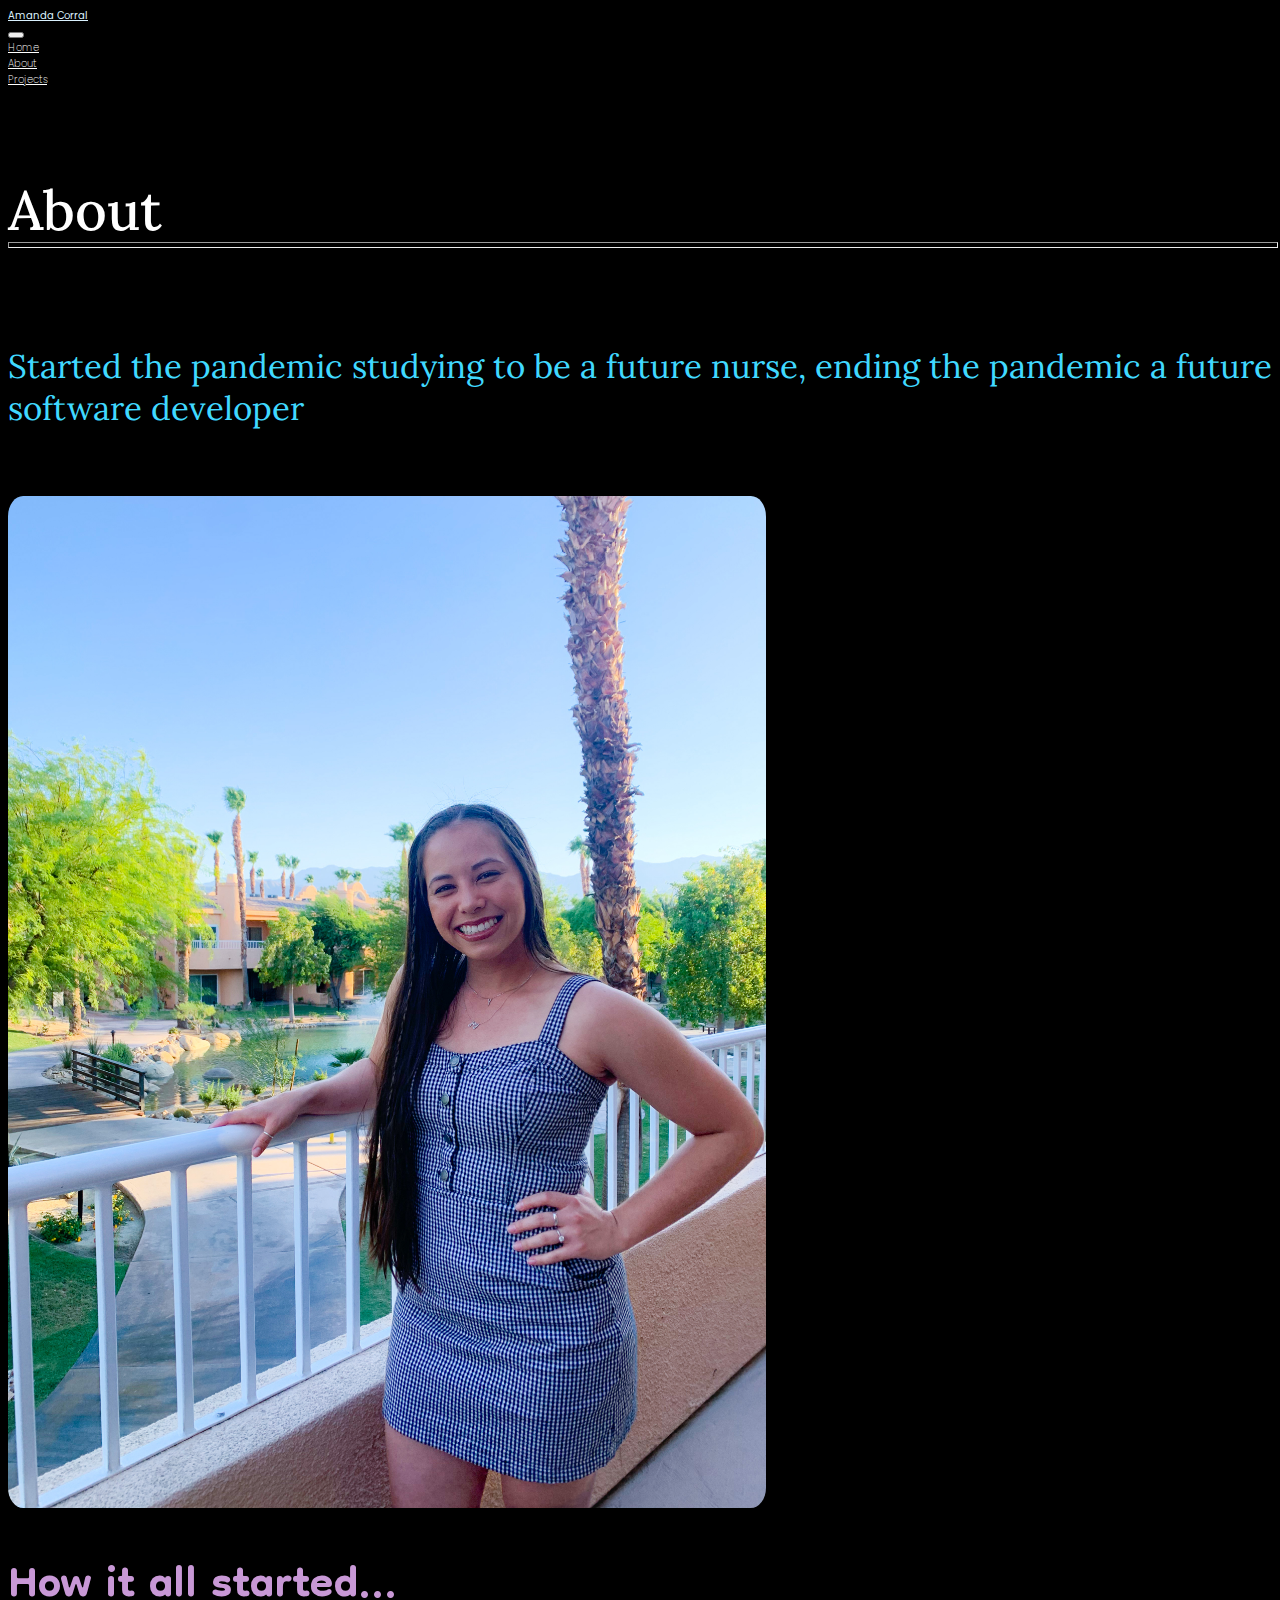
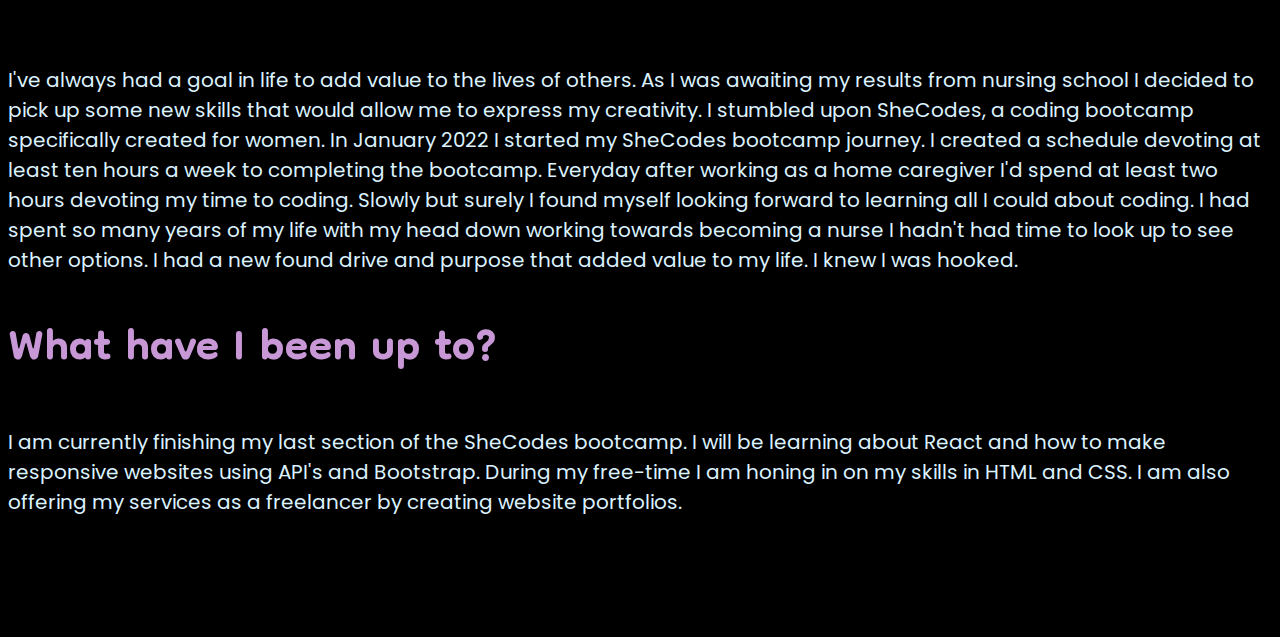
==== about.html @ 855d7411 "Added details to the about page" ====
<!DOCTYPE html>
<html lang="en">
<head>
  <meta charset="UTF-8">
  <meta http-equiv="X-UA-Compatible" content="IE=edge">
  <meta name="viewport" content="width=device-width, initial-scale=1.0">
  <meta name="description" content="Front end developer | Amanda Corral"/>
  <link href="https://cdn.jsdelivr.net/npm/bootstrap@5.1.3/dist/css/bootstrap.min.css" rel="stylesheet" integrity="sha384-1BmE4kWBq78iYhFldvKuhfTAU6auU8tT94WrHftjDbrCEXSU1oBoqyl2QvZ6jIW3" crossorigin="anonymous">
  <script src="https://cdn.jsdelivr.net/npm/bootstrap@5.1.3/dist/js/bootstrap.bundle.min.js" integrity="sha384-ka7Sk0Gln4gmtz2MlQnikT1wXgYsOg+OMhuP+IlRH9sENBO0LRn5q+8nbTov4+1p" crossorigin="anonymous"></script>
  <link rel="preconnect" href="https://fonts.googleapis.com">
<link rel="preconnect" href="https://fonts.gstatic.com" crossorigin>
<link href="https://fonts.googleapis.com/css2?family=Dongle:wght@300;400;700&family=Lora:wght@400;500;600&family=Poppins:wght@100;200;300;400&display=swap" rel="stylesheet">
<link href="css/style.css" rel="stylesheet">
  <title>About Me</title>
</head>
<body>
  <div class="bar">
    <nav class="navbar fixed-top navbar-expand-lg navbar-light" style="background-color:#000 ;">
      <div class="container-fluid">
        <a class="navbar-brand" href="#" style="color:  #dbf2ff"><strong>
          Amanda Corral
        </strong></a>
        <button class="navbar-toggler" type="button" data-bs-toggle="collapse" data-bs-target="#navbarNavAltMarkup" aria-controls="navbarNavAltMarkup" aria-expanded="false" aria-label="Toggle navigation">
          <span class="navbar-toggler-icon"></span>
        </button>
        <div class="collapse navbar-collapse" id="navbarNavAltMarkup">
          <div class="navbar-nav">
            <a class="nav-link active" aria-current="page" href="/index.html" alt="Homepage" style="color: #fff">Home</a>
            <a class="nav-link" href="/about.html" alt="About Page" style="color: #fff">About</a>
            <a class="nav-link" href="/projects.html" alt="Project Page" style="color: #fff">Projects</a>
          </div>
        </div>
      </div>
    </nav>
  </div>
  <div class="content-container">
    <div class="content">
      <div class="row">
        <div class="col-12">
        <h1 class="about-heading text-left m-5 ">
          About  
        </h1>
      </div>
        <hr class="about-line">
        <div class="row ps-5 text-left">
        <div class="col-6">
        <h2 class="future-nurse-heading">
          Started the pandemic studying to be a future nurse, ending the pandemic a future software developer
        </h2>
        <img src="images/Profile-pic.JPEG" width="60%" class="about-pic">
      </div>
      <div class="col-6">
        <h2 class="about-headings">
          How it all started...
        </h2>
        <p class="pe-5 m-0 about-paragraph">
          I've always had a goal in life to add value to the lives of others. As I was awaiting my results from nursing school I decided to pick up some new skills that would allow me to express my creativity. I stumbled upon SheCodes, a coding bootcamp specifically created for women. In January 2022 I started my SheCodes bootcamp journey. I created a schedule devoting at least ten hours a week to completing the bootcamp. Everyday after working as a home caregiver I'd spend at least two hours devoting my time to coding. Slowly but surely I found myself looking forward to learning all I could about coding. I had spent so many years of my life with my head down working towards becoming a nurse I hadn't had time to look up to see other options. I had a new found drive and purpose that added value to my life. I knew I was hooked. 
          </p>
      <div class="row">
        <div class="col-12">
        <h2 class="mt-5 about-headings">
          What have I been up to?
        </h2>
        <p class="pe-5 about-paragraph">
           I am currently finishing my last section of the SheCodes bootcamp. I will be learning about React and how to make responsive websites using API's and Bootstrap. During my free-time I am honing in on my skills in HTML and CSS. I am also offering my services as a freelancer by creating website portfolios. 
        </p>
          </div>
      </div>
    </div>
      </div>
    </div>
  </div>
</body>
</html>
---- css/style.css ----
:root{
  --first-color: #c898d6; 
  
  --second-color: #67bbff; 
 
  --third-color: #dbf2ff; 

  --fourth-color:  #000; 

}
.bar{
  font-family: poppins;
  font-weight: 200;
  font-size: 10px;
} 
header {
  position: relative;
  background-color: black;
  height: 75vh;
  min-height: 25rem;
  width: 100%;
  overflow: hidden;
  
}

header #myVideo {
  position: absolute;
  top: 50%;
  left: 50%;
  min-width: 100%;
  min-height: 100%;
  width: auto;
  height: auto;
  z-index: 0;
  -ms-transform: translateX(-50%) translateY(-50%);
  -moz-transform: translateX(-50%) translateY(-50%);
  -webkit-transform: translateX(-50%) translateY(-50%);
  transform: translateX(-50%) translateY(-50%);
}

header .container {
  position: relative;
  z-index: 2;
}

header .overlay {
  position: absolute;
  top: 0;
  left: 0;
  height: 100%;
  width: 100%;
  background-color: black;
  opacity: 0.5;
  z-index: 1;
}
.Homepage-container{
margin-top: 53px;
padding-top: 20px;
}

.table-contents-about-me, .table-contents-contact-me, .table-contents-things-built{
  font-size: 20px;
  padding-bottom: 80px;
  padding-top: 30px;
}
.about-me-link, .things-built-link, .contact-me-link{
  text-decoration: none;
  color: var(--second-color);
}
.content{
  position: relative;
bottom: 100px;
  width: 100%;
}

body{
  background-color: var(--fourth-color);
  
  
}
.heading-name{
  padding-top: 100px;
  padding-bottom: 300px;
}

h1{
  font-size: 86px;
  font-family: 'Lora', serif;
  padding-bottom: 30px;
  font-size: 130px;
  font-weight: 500;
  color: #fff;

}
h2{
  font-size: 48px;
  color: var(--third-color);
  font-family: 'poppins', sans-serif;
  font-weight: 300;
  font-size: 40px;
}

h4{
  color: var(--third-color);
  padding-top: 10px;
  font-family: 'dongle', sans-serif;
  font-weight: 300;
  font-size: 38px;
}
.lower-header{
  padding-top: 29px;
}
p{
  color: var(--third-color);
  font-family: 'poppins', sans-serif;
  font-weight: 400;
  font-size: 25px;
}
.My-name {
  overflow: hidden;
  animation: typing 3.5s steps(40, end), 
  blink-caret .75s step-end infinite;
  padding-top: 20px;
  font-family: 'poppins', sans-serif;
  font-size: 25px;
  color:var(--third-color);
}
a{
  display: block;
}
@keyframes typing {
  from {width:0}
  to {width: 100%}
}
.container{
  padding-bottom: 20px;
}
.homepage{
  font-family: 'lora', serif;
  font-weight: 500;
  font-size: 50px;
  color: var(--second-color);
}
hr{
  width: 100%;
  color:#8ea7f8;
}
.project-img{
  border-radius: 10%;
 
}

.css-img{
  position: relative;
  top: 6px;
}
.vs-img, .js-img{
  position: relative;
  top:3px;
}
.html-img, .css-img, .vs-img, .js-img{
  height: auto;
  width: auto;
  max-width: 50px;
  max-height: 50px;
  margin-bottom: 80px;
}
.btn-branding-outline, .show-more-button, .say-hello-button{
  font-family: 'poppins', sans-serif;
  font-weight: 400;
  font-size: 15px
}
.btn-branding-outline{
  border-radius: 4px;
  color: var(--second-color);
  border-color: var(--second-color);
  background-color: var(--fourth-color);
  font-size: 15px;
  padding: 15px 30px;
  margin-bottom: 50px;
}
.email-paragraph{
  padding-bottom: 30px;
}
.icons{
  padding-top: 70px;
  display: inline-block;
  text-decoration: none;
}
.netlify-icon{
  height: auto;
  width: auto;
  max-width: 20px;
  max-height: 20px;
 
}
.content-container{
  padding-top: 150px;
}
.about-heading{
font-size: 55px;
}
.about-line{
  position: relative;
  bottom: 70px;
  padding: 2px;
}
.future-nurse-heading{
  font-family: 'lora', serif;
  font-weight: 400;
  color: #40d9ff;
  font-size: 33px;
}
.about-pic{
  border-radius: 2%;
  margin-top: 40px;
}
.about-paragraph{
  font-size: 20px;
}
.about-headings{
  font-family: 'dongle', sans-serif;
  font-weight: 700;
  font-size: 68px;
  color: #c898d6;
  line-height: 40px;
}
@media (max-width: 960px){
  h1{
    font-size: 80px;
  }
  h2, h4{
    font-size: 30px;
  }
  p{
    font-size: 20px;
  }
  .about-me-container{
    text-align: center;
  }
  #myVideo{
    background-repeat: no-repeat;
    width: auto;
    height: 100%;
  }
  .homepage{
    font-size: 45px;
  }
  .html-img, .css-img, .vs-img, .js-img{
    max-width: 40px;
    max-height: 40px;
  }
  .future-nurse-heading{
    font-size: 23px;
  }
  .about-headings{
    font-size: 
      48px;
  }
}
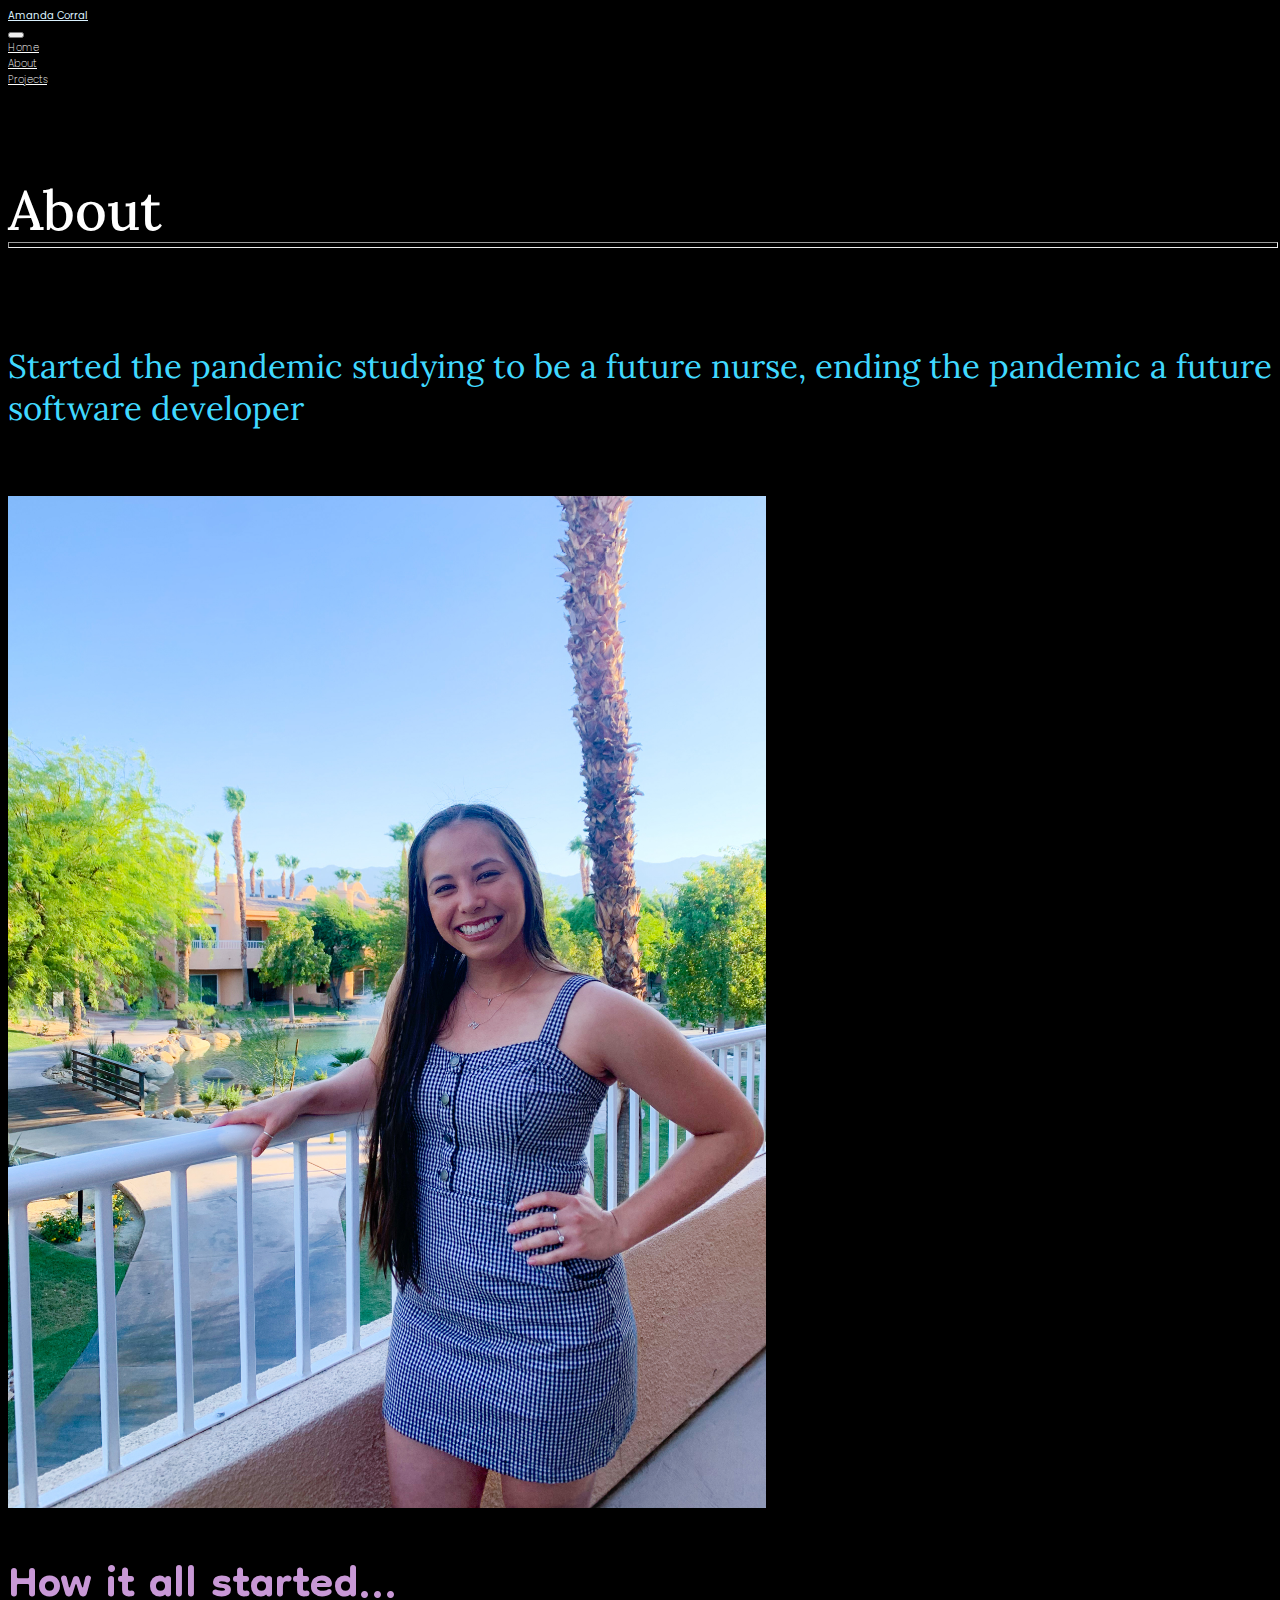
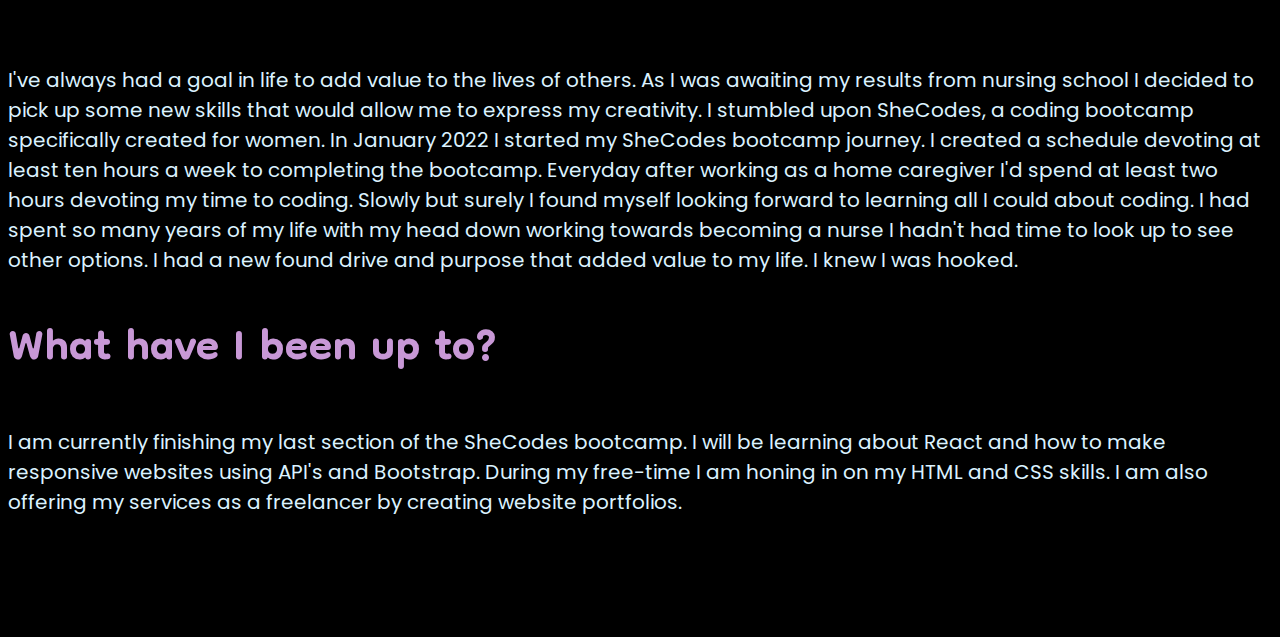
==== commit c632da53: "fixed class property names, added to the project page, added Etsy store png," ====
--- a/about.html
+++ b/about.html
@@ -17,7 +17,7 @@
   <div class="bar">
     <nav class="navbar fixed-top navbar-expand-lg navbar-light" style="background-color:#000 ;">
       <div class="container-fluid">
-        <a class="navbar-brand" href="#" style="color:  #dbf2ff"><strong>
+        <a class="navbar-brand" href="index.html" style="color:  #dbf2ff"><strong>
           Amanda Corral
         </strong></a>
         <button class="navbar-toggler" type="button" data-bs-toggle="collapse" data-bs-target="#navbarNavAltMarkup" aria-controls="navbarNavAltMarkup" aria-expanded="false" aria-label="Toggle navigation">
@@ -37,32 +37,32 @@
     <div class="content">
       <div class="row">
         <div class="col-12">
-        <h1 class="about-heading text-left m-5 ">
+        <h1 class="content-heading text-left m-5 ">
           About  
         </h1>
       </div>
-        <hr class="about-line">
+        <hr class="content-line">
         <div class="row ps-5 text-left">
-        <div class="col-6">
+        <div class="col-md-6">
         <h2 class="future-nurse-heading">
           Started the pandemic studying to be a future nurse, ending the pandemic a future software developer
         </h2>
-        <img src="images/Profile-pic.JPEG" width="60%" class="about-pic">
+        <img src="images/Profile-pic.JPEG" width="60%" class="img-fluid rounded mx-auto d-block mb-5">
       </div>
-      <div class="col-6">
-        <h2 class="about-headings">
+      <div class="col-md-6">
+        <h2 class="content-headings">
           How it all started...
         </h2>
-        <p class="pe-5 m-0 about-paragraph">
+        <p class="pe-5 m-0 content-paragraph">
           I've always had a goal in life to add value to the lives of others. As I was awaiting my results from nursing school I decided to pick up some new skills that would allow me to express my creativity. I stumbled upon SheCodes, a coding bootcamp specifically created for women. In January 2022 I started my SheCodes bootcamp journey. I created a schedule devoting at least ten hours a week to completing the bootcamp. Everyday after working as a home caregiver I'd spend at least two hours devoting my time to coding. Slowly but surely I found myself looking forward to learning all I could about coding. I had spent so many years of my life with my head down working towards becoming a nurse I hadn't had time to look up to see other options. I had a new found drive and purpose that added value to my life. I knew I was hooked. 
           </p>
       <div class="row">
         <div class="col-12">
-        <h2 class="mt-5 about-headings">
+        <h2 class="mt-5 content-headings">
           What have I been up to?
         </h2>
-        <p class="pe-5 about-paragraph">
-           I am currently finishing my last section of the SheCodes bootcamp. I will be learning about React and how to make responsive websites using API's and Bootstrap. During my free-time I am honing in on my skills in HTML and CSS. I am also offering my services as a freelancer by creating website portfolios. 
+        <p class="pe-5 content-paragraph">
+           I am currently finishing my last section of the SheCodes bootcamp. I will be learning about React and how to make responsive websites using API's and Bootstrap. During my free-time I am honing in on my HTML and CSS skills. I am also offering my services as a freelancer by creating website portfolios. 
         </p>
           </div>
       </div>
--- a/css/style.css
+++ b/css/style.css
@@ -99,7 +99,11 @@
   font-weight: 300;
   font-size: 40px;
 }
-
+h3{
+  font-family: 'dongle', sans-serif;
+  font-size: 60px;
+  color: var(--first-color);
+}
 h4{
   color: var(--third-color);
   padding-top: 10px;
@@ -163,7 +167,10 @@
   width: auto;
   max-width: 50px;
   max-height: 50px;
-  margin-bottom: 80px;
+  
+}
+.show-more-button{
+  margin-top: 80px;
 }
 .btn-branding-outline, .show-more-button, .say-hello-button{
   font-family: 'poppins', sans-serif;
@@ -192,15 +199,15 @@
   width: auto;
   max-width: 20px;
   max-height: 20px;
- 
-}
+}
+
 .content-container{
   padding-top: 150px;
 }
-.about-heading{
+.content-heading{
 font-size: 55px;
 }
-.about-line{
+.content-line{
   position: relative;
   bottom: 70px;
   padding: 2px;
@@ -210,15 +217,16 @@
   font-weight: 400;
   color: #40d9ff;
   font-size: 33px;
+  padding-bottom: 40px;
 }
 .about-pic{
   border-radius: 2%;
   margin-top: 40px;
 }
-.about-paragraph{
+.content-paragraph{
   font-size: 20px;
 }
-.about-headings{
+.content-headings{
   font-family: 'dongle', sans-serif;
   font-weight: 700;
   font-size: 68px;
@@ -232,6 +240,9 @@
   h2, h4{
     font-size: 30px;
   }
+  h3{
+    font-size: 35px;
+  }
   p{
     font-size: 20px;
   }
@@ -253,8 +264,12 @@
   .future-nurse-heading{
     font-size: 23px;
   }
-  .about-headings{
+  .content-headings{
     font-size: 
       48px;
   }
+  .project-img{
+    max-width: 400px;
+    max-height: 400px;
+  }
 }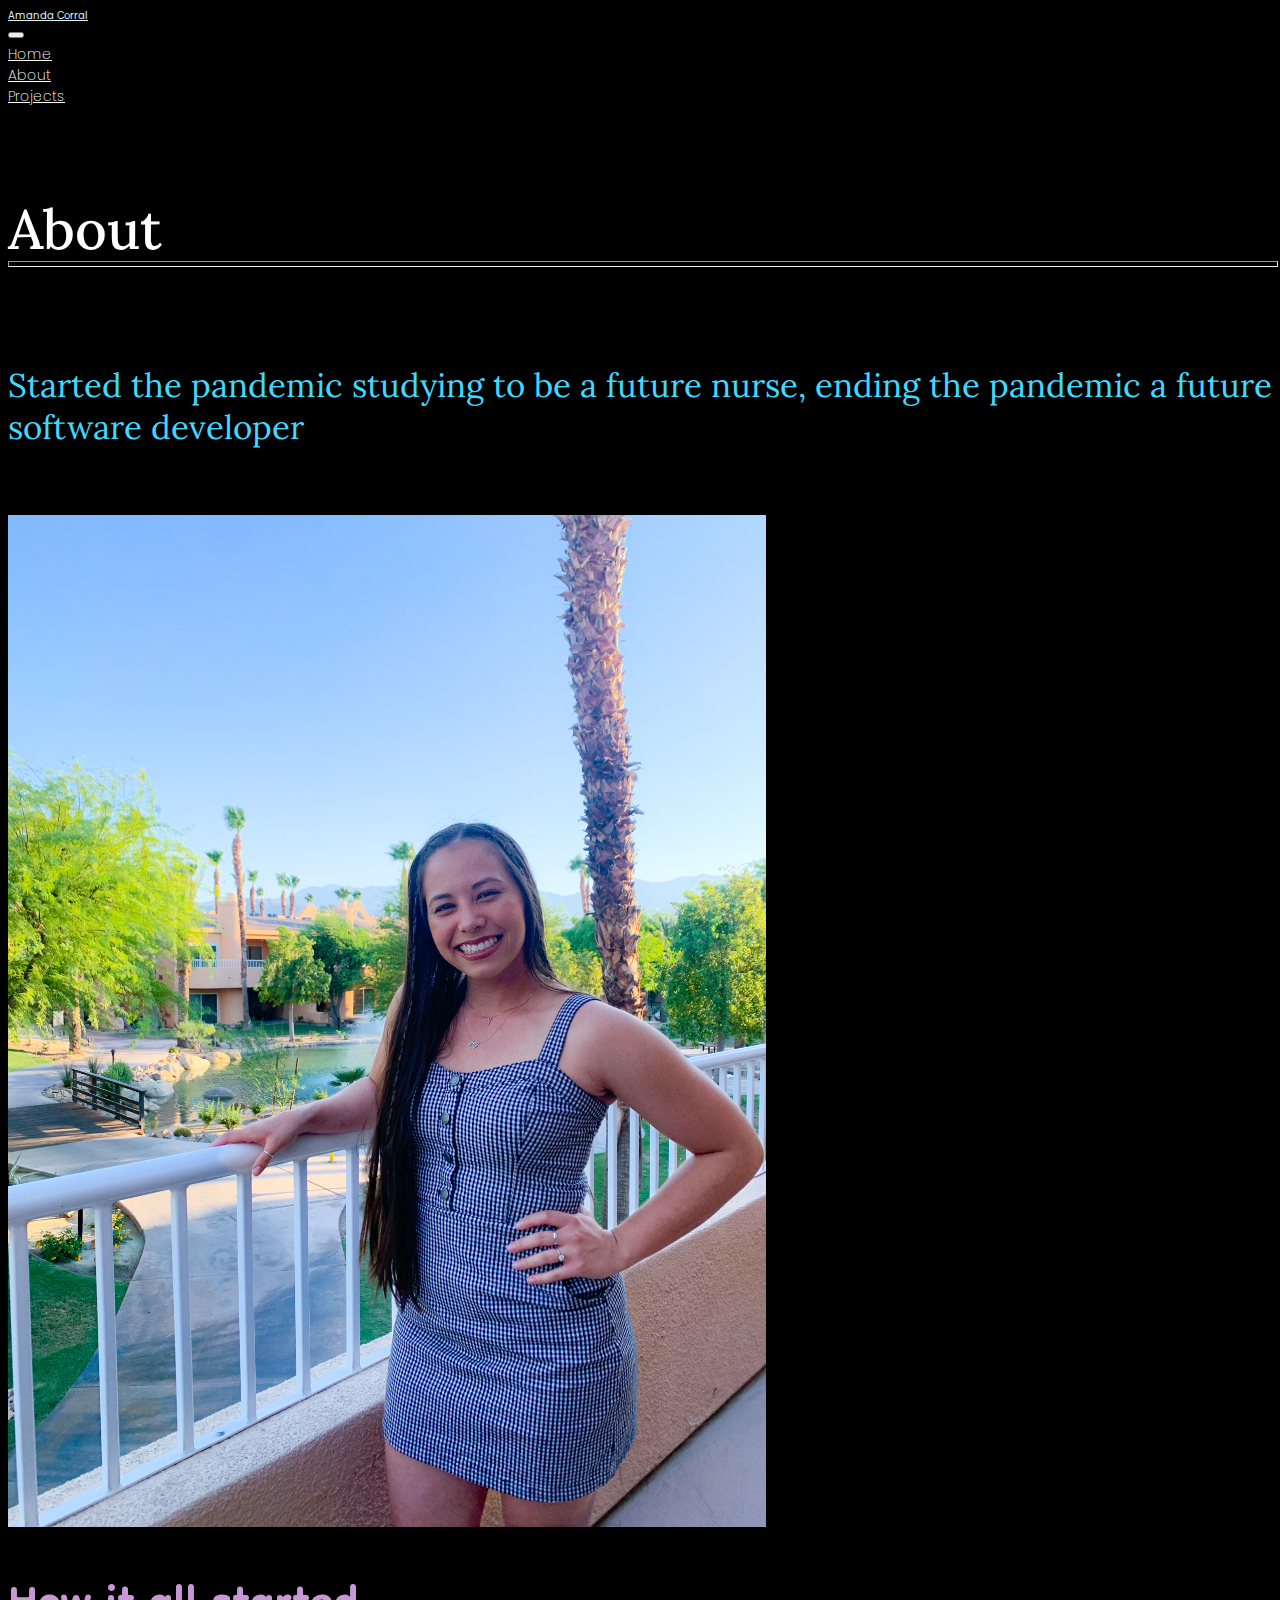
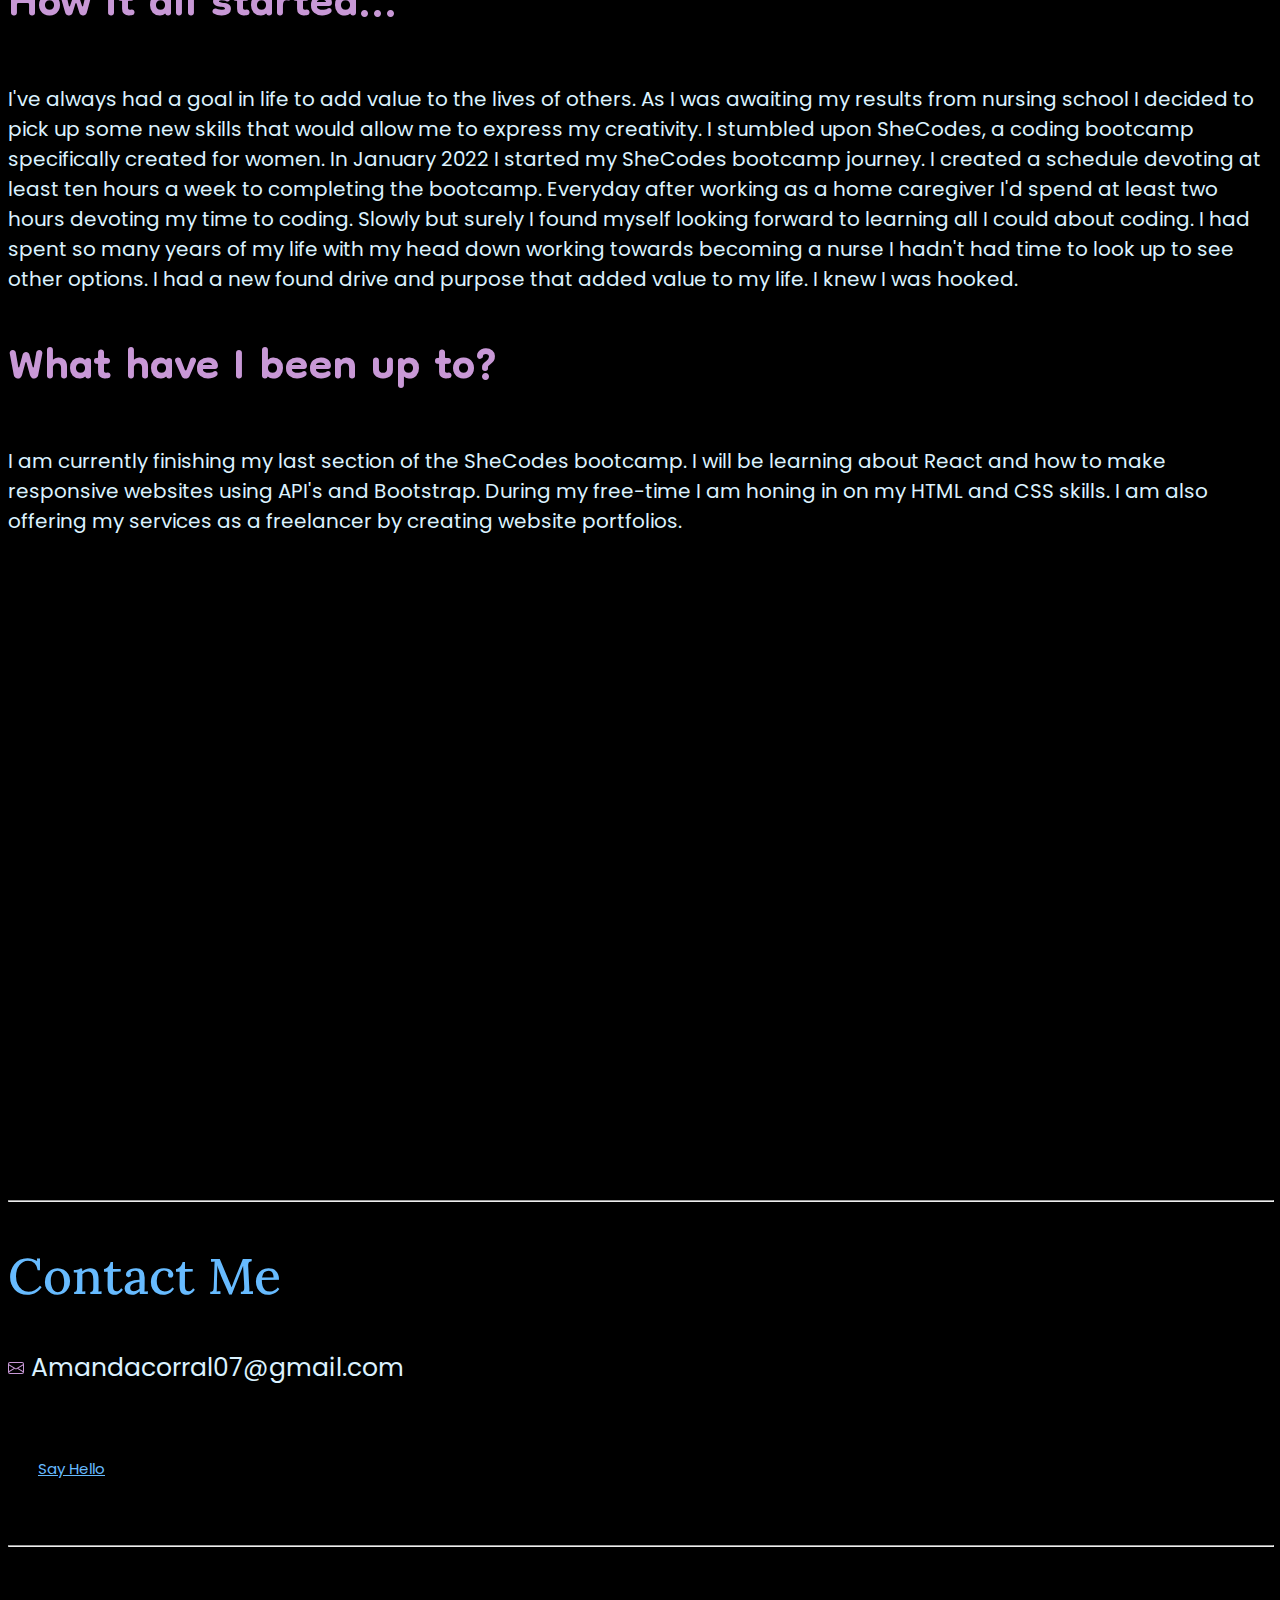
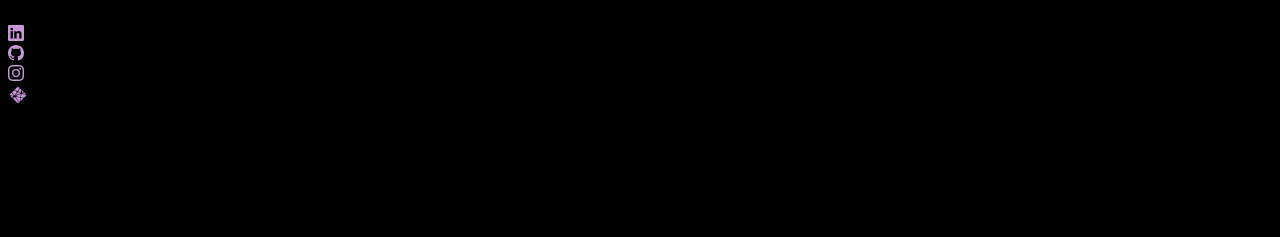
==== commit 2646a096: "Added SEO and added padding/margin to footer" ====
--- a/about.html
+++ b/about.html
@@ -56,7 +56,7 @@
         <p class="pe-5 m-0 content-paragraph">
           I've always had a goal in life to add value to the lives of others. As I was awaiting my results from nursing school I decided to pick up some new skills that would allow me to express my creativity. I stumbled upon SheCodes, a coding bootcamp specifically created for women. In January 2022 I started my SheCodes bootcamp journey. I created a schedule devoting at least ten hours a week to completing the bootcamp. Everyday after working as a home caregiver I'd spend at least two hours devoting my time to coding. Slowly but surely I found myself looking forward to learning all I could about coding. I had spent so many years of my life with my head down working towards becoming a nurse I hadn't had time to look up to see other options. I had a new found drive and purpose that added value to my life. I knew I was hooked. 
           </p>
-      <div class="row">
+      <div class="row about-row">
         <div class="col-12">
         <h2 class="mt-5 content-headings">
           What have I been up to?
@@ -69,6 +69,54 @@
     </div>
       </div>
     </div>
+    <br>
+    <br>
+    <hr>
+    <footer>
+      <div class="text-center contact-me">
+        <h2 class="text-center m-5 homepage">
+          Contact Me
+            </h2>
+            <p class="text-center m-5 email-paragraph">
+              <svg xmlns="http://www.w3.org/2000/svg" width="16" height="16" style="color: #c898d6" fill="currentColor" class="bi bi-envelope" viewBox="0 0 16 16">
+                <path d="M0 4a2 2 0 0 1 2-2h12a2 2 0 0 1 2 2v8a2 2 0 0 1-2 2H2a2 2 0 0 1-2-2V4Zm2-1a1 1 0 0 0-1 1v.217l7 4.2 7-4.2V4a1 1 0 0 0-1-1H2Zm13 2.383-4.708 2.825L15 11.105V5.383Zm-.034 6.876-5.64-3.471L8 9.583l-1.326-.795-5.64 3.47A1 1 0 0 0 2 13h12a1 1 0 0 0 .966-.741ZM1 11.105l4.708-2.897L1 5.383v5.722Z"/>
+              </svg>  
+               Amandacorral07@gmail.com
+            </p>
+            <div class="text-center">
+              <a href="mailto:Amandacorral07@gmail.com"class="btn btn-branding-outline say-hello-button"> Say Hello </a>
+            </div>
+            <hr class="contact-me-line">
+            <div class="container">
+              <div class="icons">
+              <div class="row">
+                <div class="col-3">
+              <a href="https://www.linkedin.com/in/amanda-corral-01a90a168/" style="color: #c898d6"><svg xmlns="http://www.w3.org/2000/svg" width="16" height="16" fill="currentColor" class="bi bi-linkedin" viewBox="0 0 16 16">
+                <path d="M0 1.146C0 .513.526 0 1.175 0h13.65C15.474 0 16 .513 16 1.146v13.708c0 .633-.526 1.146-1.175 1.146H1.175C.526 16 0 15.487 0 14.854V1.146zm4.943 12.248V6.169H2.542v7.225h2.401zm-1.2-8.212c.837 0 1.358-.554 1.358-1.248-.015-.709-.52-1.248-1.342-1.248-.822 0-1.359.54-1.359 1.248 0 .694.521 1.248 1.327 1.248h.016zm4.908 8.212V9.359c0-.216.016-.432.08-.586.173-.431.568-.878 1.232-.878.869 0 1.216.662 1.216 1.634v3.865h2.401V9.25c0-2.22-1.184-3.252-2.764-3.252-1.274 0-1.845.7-2.165 1.193v.025h-.016a5.54 5.54 0 0 1 .016-.025V6.169h-2.4c.03.678 0 7.225 0 7.225h2.4z"/>
+              </svg></a>
+              </div>
+              <div class="col-3">
+            <a href="https://github.com/Amandacorral07" style="color:#c898d6"> <svg xmlns="http://www.w3.org/2000/svg" width="16" height="16" fill="currentColor" class="bi bi-github" viewBox="0 0 16 16">
+              <path d="M8 0C3.58 0 0 3.58 0 8c0 3.54 2.29 6.53 5.47 7.59.4.07.55-.17.55-.38 0-.19-.01-.82-.01-1.49-2.01.37-2.53-.49-2.69-.94-.09-.23-.48-.94-.82-1.13-.28-.15-.68-.52-.01-.53.63-.01 1.08.58 1.23.82.72 1.21 1.87.87 2.33.66.07-.52.28-.87.51-1.07-1.78-.2-3.64-.89-3.64-3.95 0-.87.31-1.59.82-2.15-.08-.2-.36-1.02.08-2.12 0 0 .67-.21 2.2.82.64-.18 1.32-.27 2-.27.68 0 1.36.09 2 .27 1.53-1.04 2.2-.82 2.2-.82.44 1.1.16 1.92.08 2.12.51.56.82 1.27.82 2.15 0 3.07-1.87 3.75-3.65 3.95.29.25.54.73.54 1.48 0 1.07-.01 1.93-.01 2.2 0 .21.15.46.55.38A8.012 8.012 0 0 0 16 8c0-4.42-3.58-8-8-8z"/>
+            </svg></a>
+          </div>
+            <div class="col-3">
+            <a href="https://www.instagram.com/amanduhh_corral/" style="color: #c898d6">
+              <svg xmlns="http://www.w3.org/2000/svg" width="16" height="16" fill="currentColor" class="bi bi-instagram" viewBox="0 0 16 16">
+                <path d="M8 0C5.829 0 5.556.01 4.703.048 3.85.088 3.269.222 2.76.42a3.917 3.917 0 0 0-1.417.923A3.927 3.927 0 0 0 .42 2.76C.222 3.268.087 3.85.048 4.7.01 5.555 0 5.827 0 8.001c0 2.172.01 2.444.048 3.297.04.852.174 1.433.372 1.942.205.526.478.972.923 1.417.444.445.89.719 1.416.923.51.198 1.09.333 1.942.372C5.555 15.99 5.827 16 8 16s2.444-.01 3.298-.048c.851-.04 1.434-.174 1.943-.372a3.916 3.916 0 0 0 1.416-.923c.445-.445.718-.891.923-1.417.197-.509.332-1.09.372-1.942C15.99 10.445 16 10.173 16 8s-.01-2.445-.048-3.299c-.04-.851-.175-1.433-.372-1.941a3.926 3.926 0 0 0-.923-1.417A3.911 3.911 0 0 0 13.24.42c-.51-.198-1.092-.333-1.943-.372C10.443.01 10.172 0 7.998 0h.003zm-.717 1.442h.718c2.136 0 2.389.007 3.232.046.78.035 1.204.166 1.486.275.373.145.64.319.92.599.28.28.453.546.598.92.11.281.24.705.275 1.485.039.843.047 1.096.047 3.231s-.008 2.389-.047 3.232c-.035.78-.166 1.203-.275 1.485a2.47 2.47 0 0 1-.599.919c-.28.28-.546.453-.92.598-.28.11-.704.24-1.485.276-.843.038-1.096.047-3.232.047s-2.39-.009-3.233-.047c-.78-.036-1.203-.166-1.485-.276a2.478 2.478 0 0 1-.92-.598 2.48 2.48 0 0 1-.6-.92c-.109-.281-.24-.705-.275-1.485-.038-.843-.046-1.096-.046-3.233 0-2.136.008-2.388.046-3.231.036-.78.166-1.204.276-1.486.145-.373.319-.64.599-.92.28-.28.546-.453.92-.598.282-.11.705-.24 1.485-.276.738-.034 1.024-.044 2.515-.045v.002zm4.988 1.328a.96.96 0 1 0 0 1.92.96.96 0 0 0 0-1.92zm-4.27 1.122a4.109 4.109 0 1 0 0 8.217 4.109 4.109 0 0 0 0-8.217zm0 1.441a2.667 2.667 0 1 1 0 5.334 2.667 2.667 0 0 1 0-5.334z"/>
+              </svg>
+            </a>
+          </div>
+          <div class="col-3 netlify">
+            <a href="https://app.netlify.com/teams/amandacorral07/overview" style="color: #c898d6">
+              <img src="images/netlify_icon.png" class="netlify-icon">
+            </a>
+          </div>
+        </div>
+      </div>
+      </div>
+    </div>
+    </footer>
   </div>
 </body>
 </html>--- a/css/style.css
+++ b/css/style.css
@@ -57,7 +57,10 @@
 margin-top: 53px;
 padding-top: 20px;
 }
-
+.navbar-nav{
+  font-size: 14px;
+  padding-top: 4px;
+}
 .table-contents-about-me, .table-contents-contact-me, .table-contents-things-built{
   font-size: 20px;
   padding-bottom: 80px;
@@ -233,6 +236,18 @@
   color: #c898d6;
   line-height: 40px;
 }
+.about-row{
+  margin-bottom: 300px;
+  padding-bottom: 300px;
+}
+.project-row{
+  margin-bottom: 300px;
+  padding-bottom: 300px;
+}
+.contact-me{
+  padding-bottom: 0;
+  margin-bottom: 0;
+}
 @media (max-width: 960px){
   h1{
     font-size: 80px;
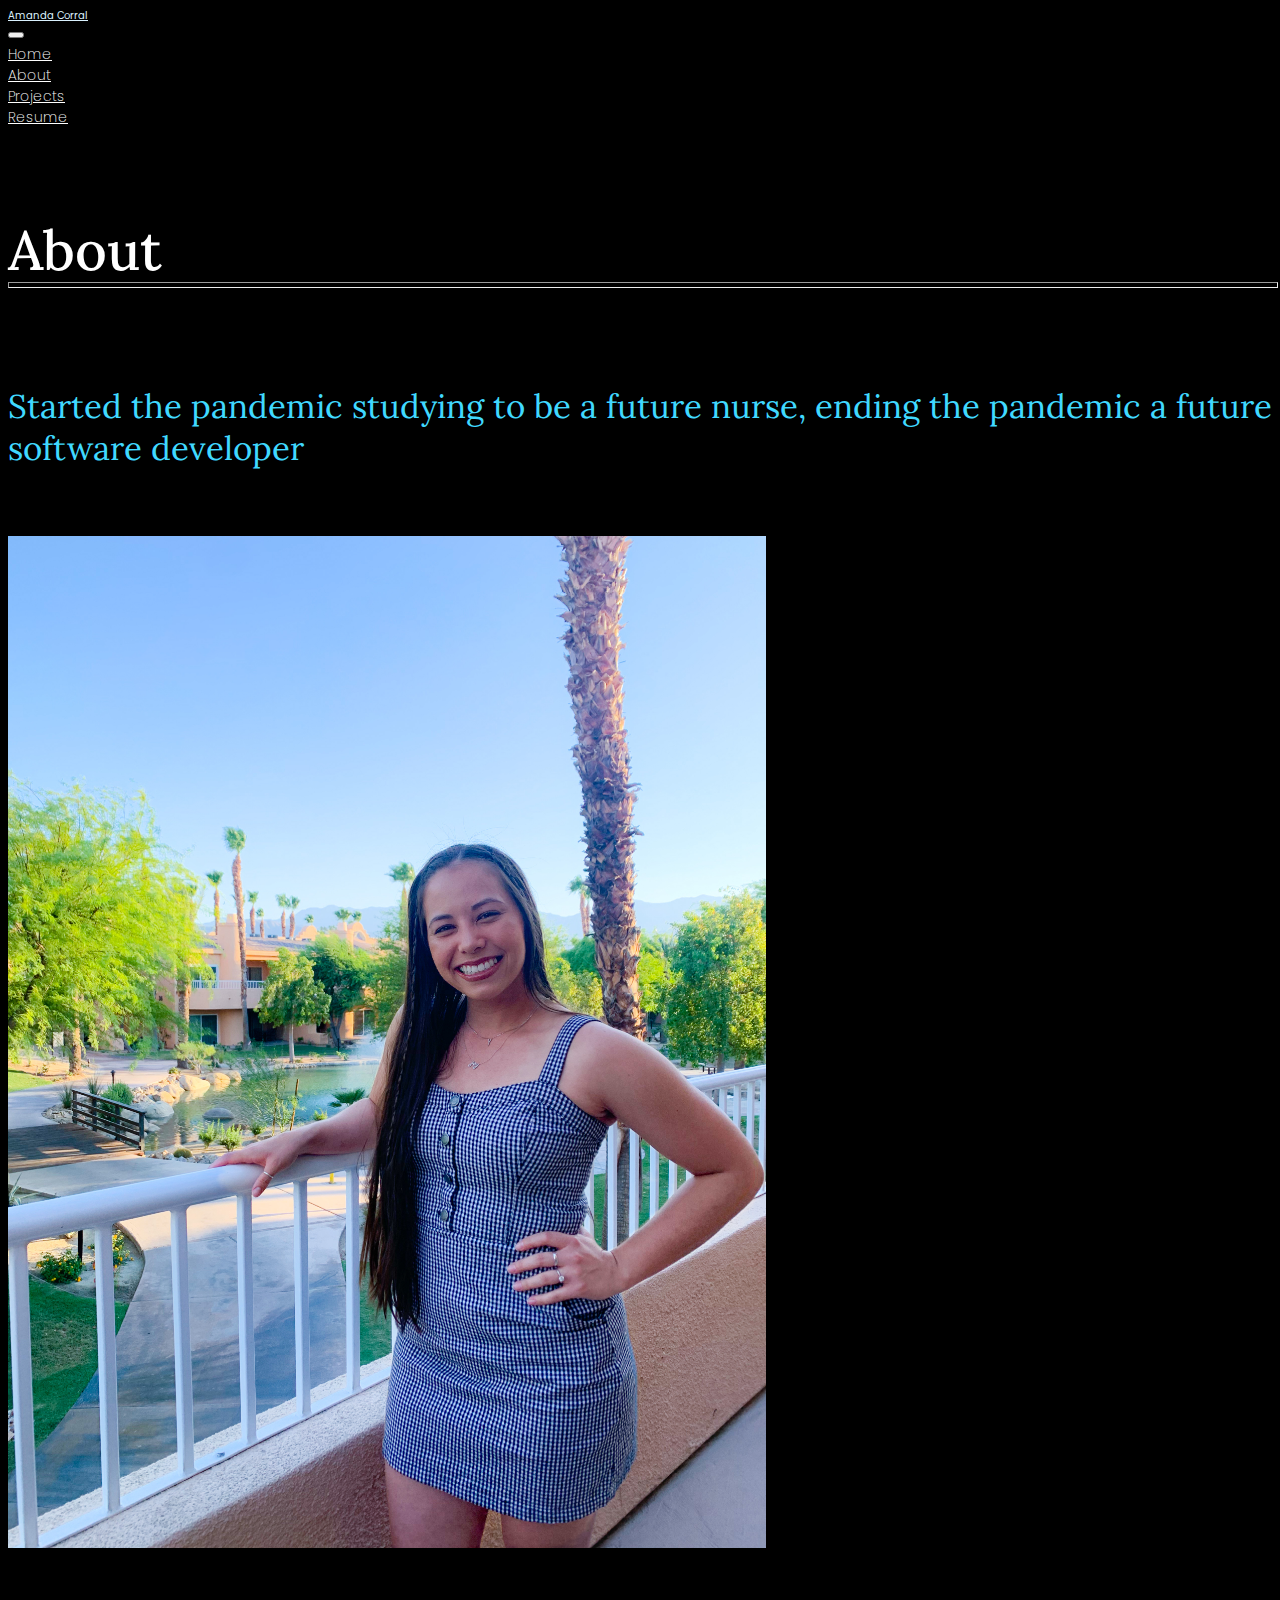
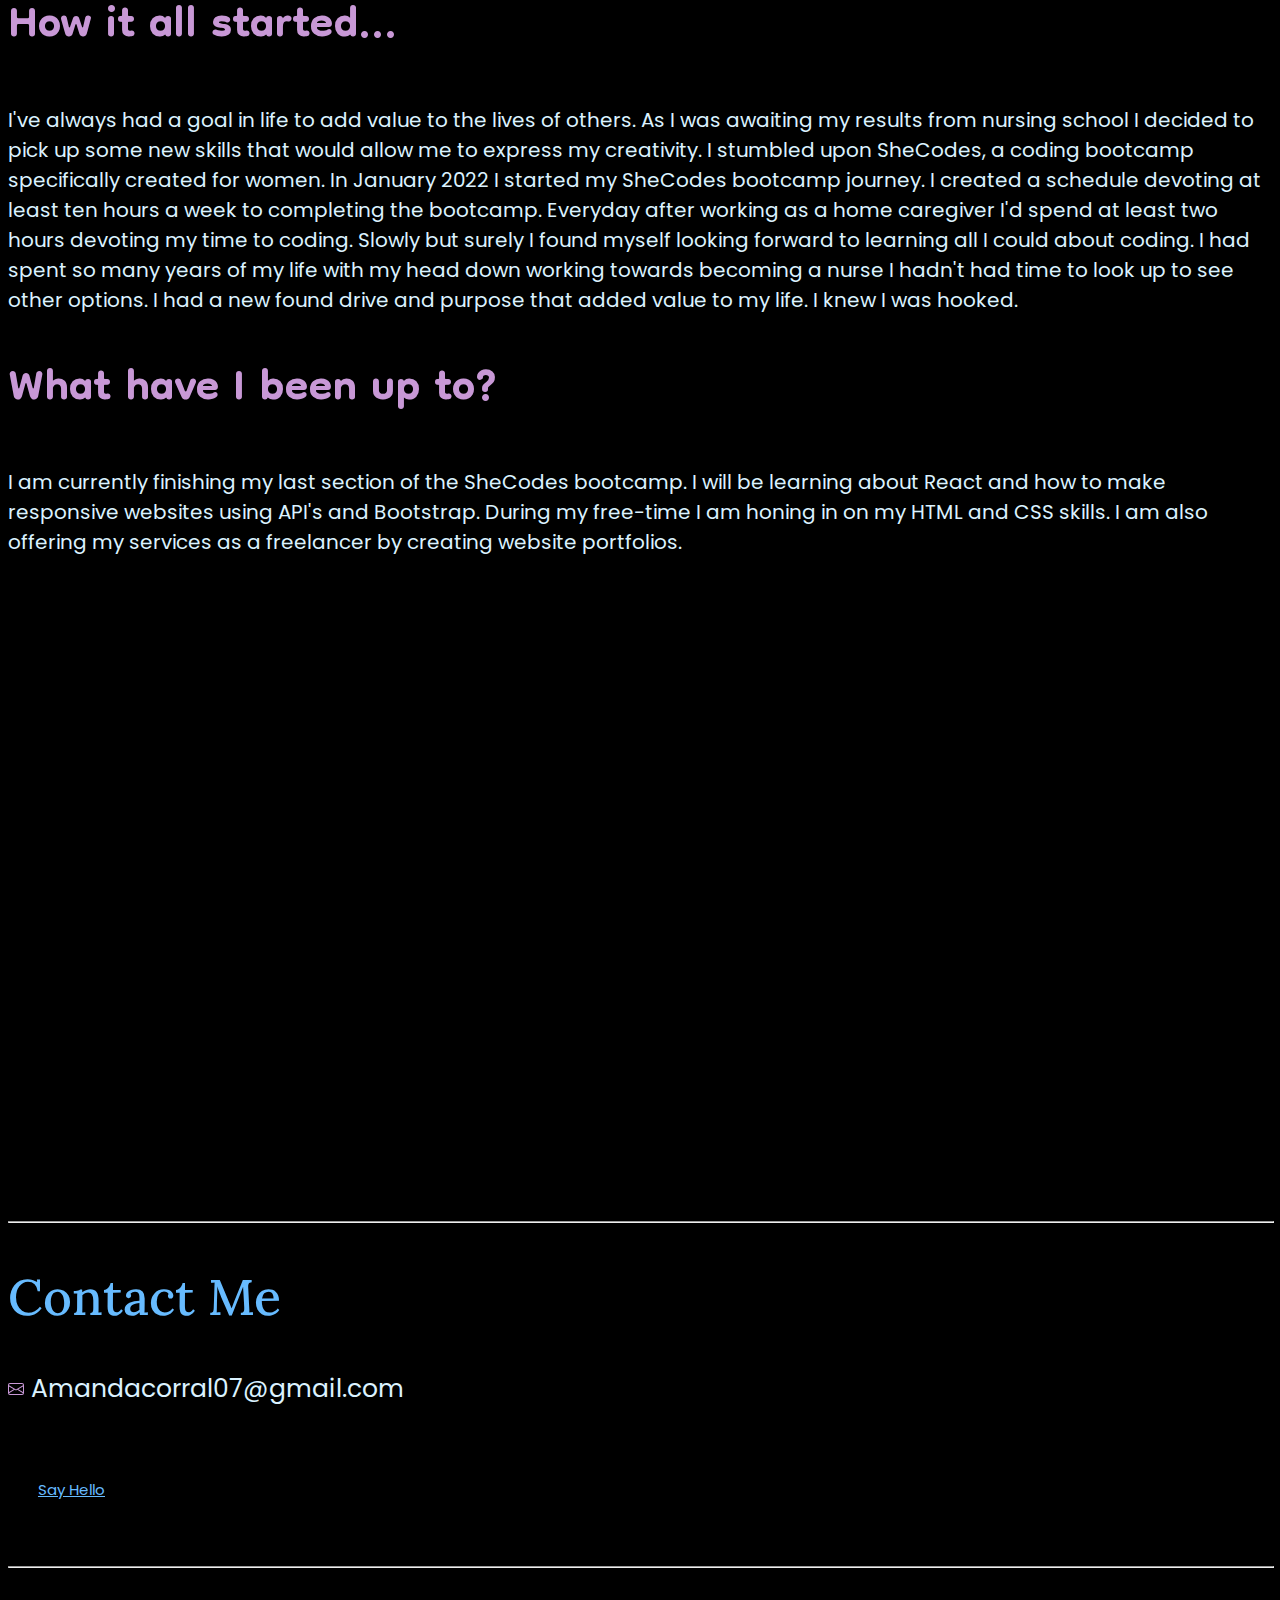
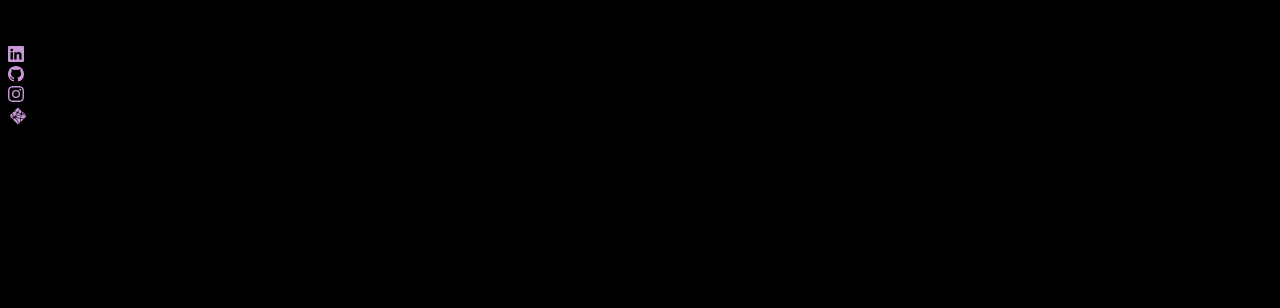
==== commit f6ed0feb: "Added resume tab to about & project page, moved top navbar to right on about & project page, and add" ====
--- a/about.html
+++ b/about.html
@@ -23,11 +23,12 @@
         <button class="navbar-toggler" type="button" data-bs-toggle="collapse" data-bs-target="#navbarNavAltMarkup" aria-controls="navbarNavAltMarkup" aria-expanded="false" aria-label="Toggle navigation">
           <span class="navbar-toggler-icon"></span>
         </button>
-        <div class="collapse navbar-collapse" id="navbarNavAltMarkup">
+        <div class="collapse navbar-collapse justify-content-end" id="navbarNavAltMarkup">
           <div class="navbar-nav">
             <a class="nav-link active" aria-current="page" href="/index.html" alt="Homepage" style="color: #fff">Home</a>
             <a class="nav-link" href="/about.html" alt="About Page" style="color: #fff">About</a>
             <a class="nav-link" href="/projects.html" alt="Project Page" style="color: #fff">Projects</a>
+            <a class="nav-link" href="#" alt="Resume" style="color: #fff" title="Amanda's Resume">Resume</a>
           </div>
         </div>
       </div>
--- a/css/style.css
+++ b/css/style.css
@@ -203,7 +203,9 @@
   max-width: 20px;
   max-height: 20px;
 }
-
+.netlify{
+margin-bottom: 50px;
+}
 .content-container{
   padding-top: 150px;
 }
@@ -248,6 +250,9 @@
   padding-bottom: 0;
   margin-bottom: 0;
 }
+.footer-paragraph{
+  font-size: 12px;
+}
 @media (max-width: 960px){
   h1{
     font-size: 80px;
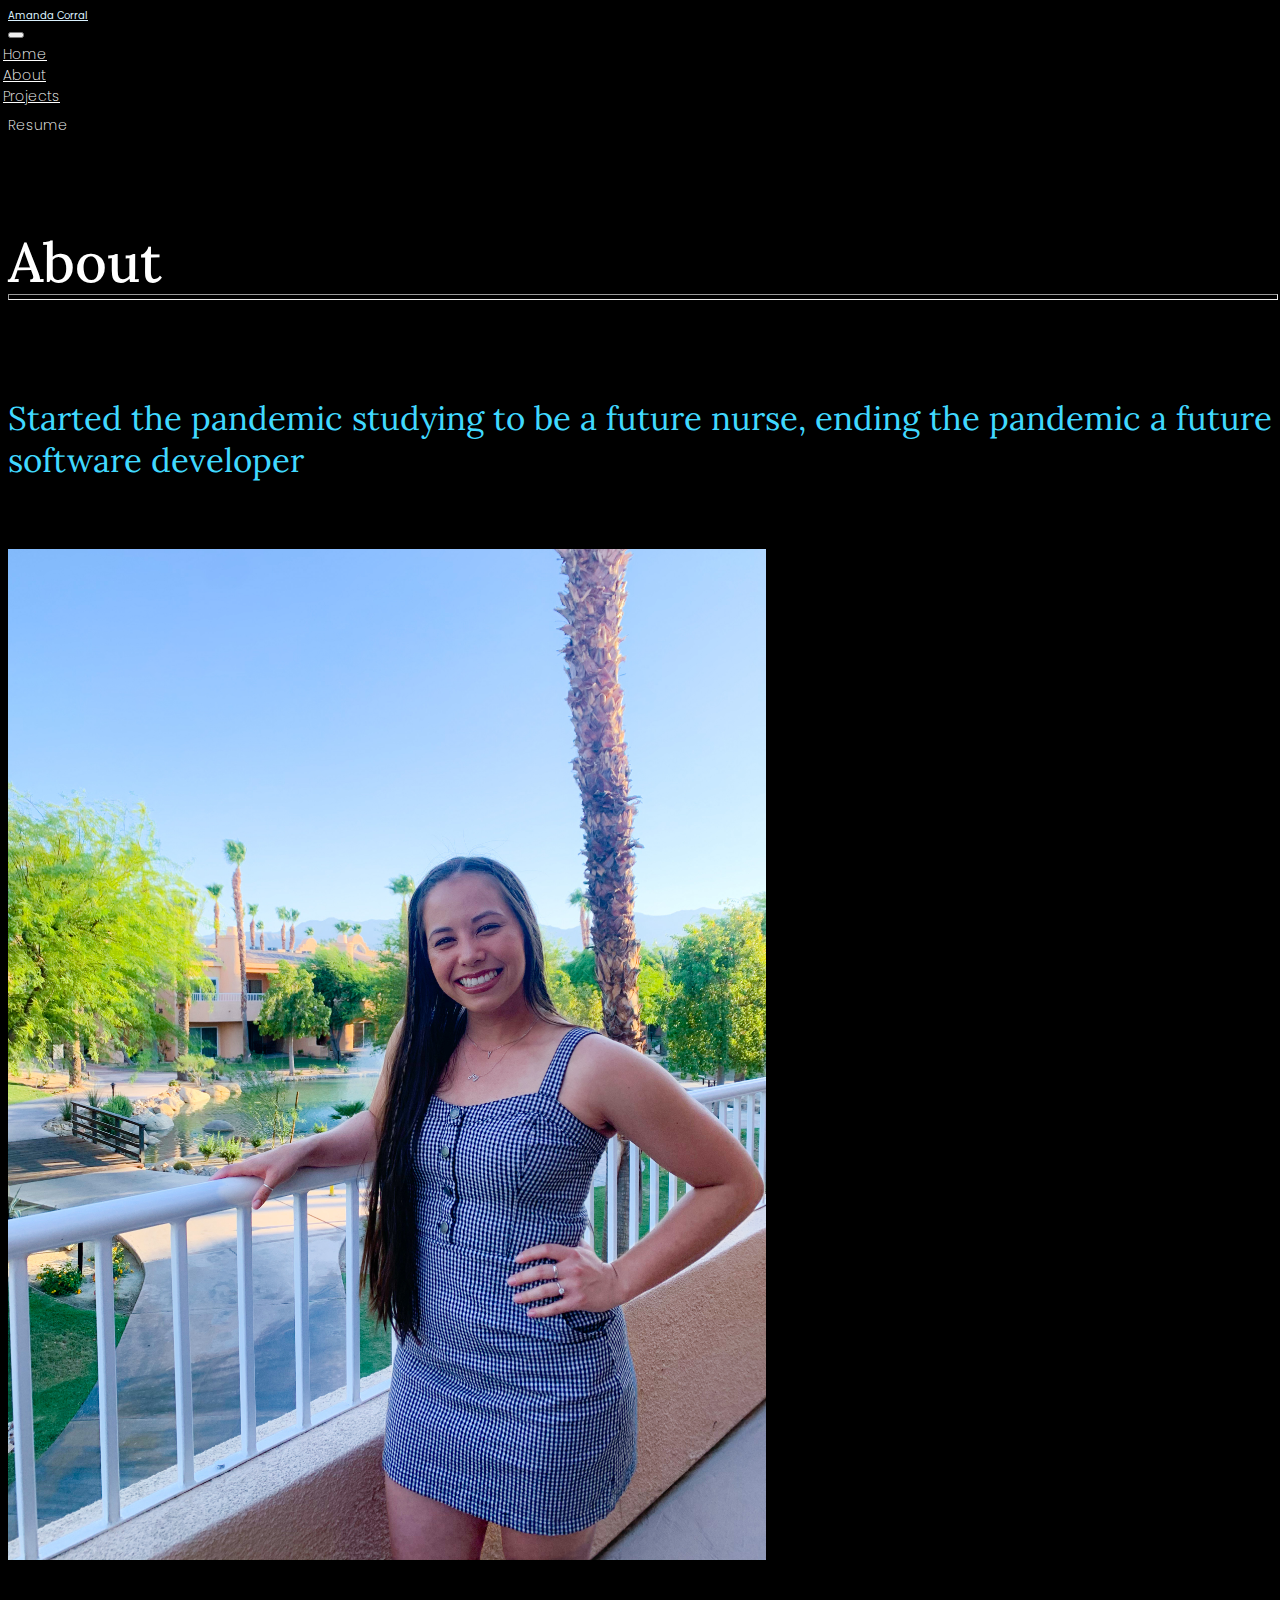
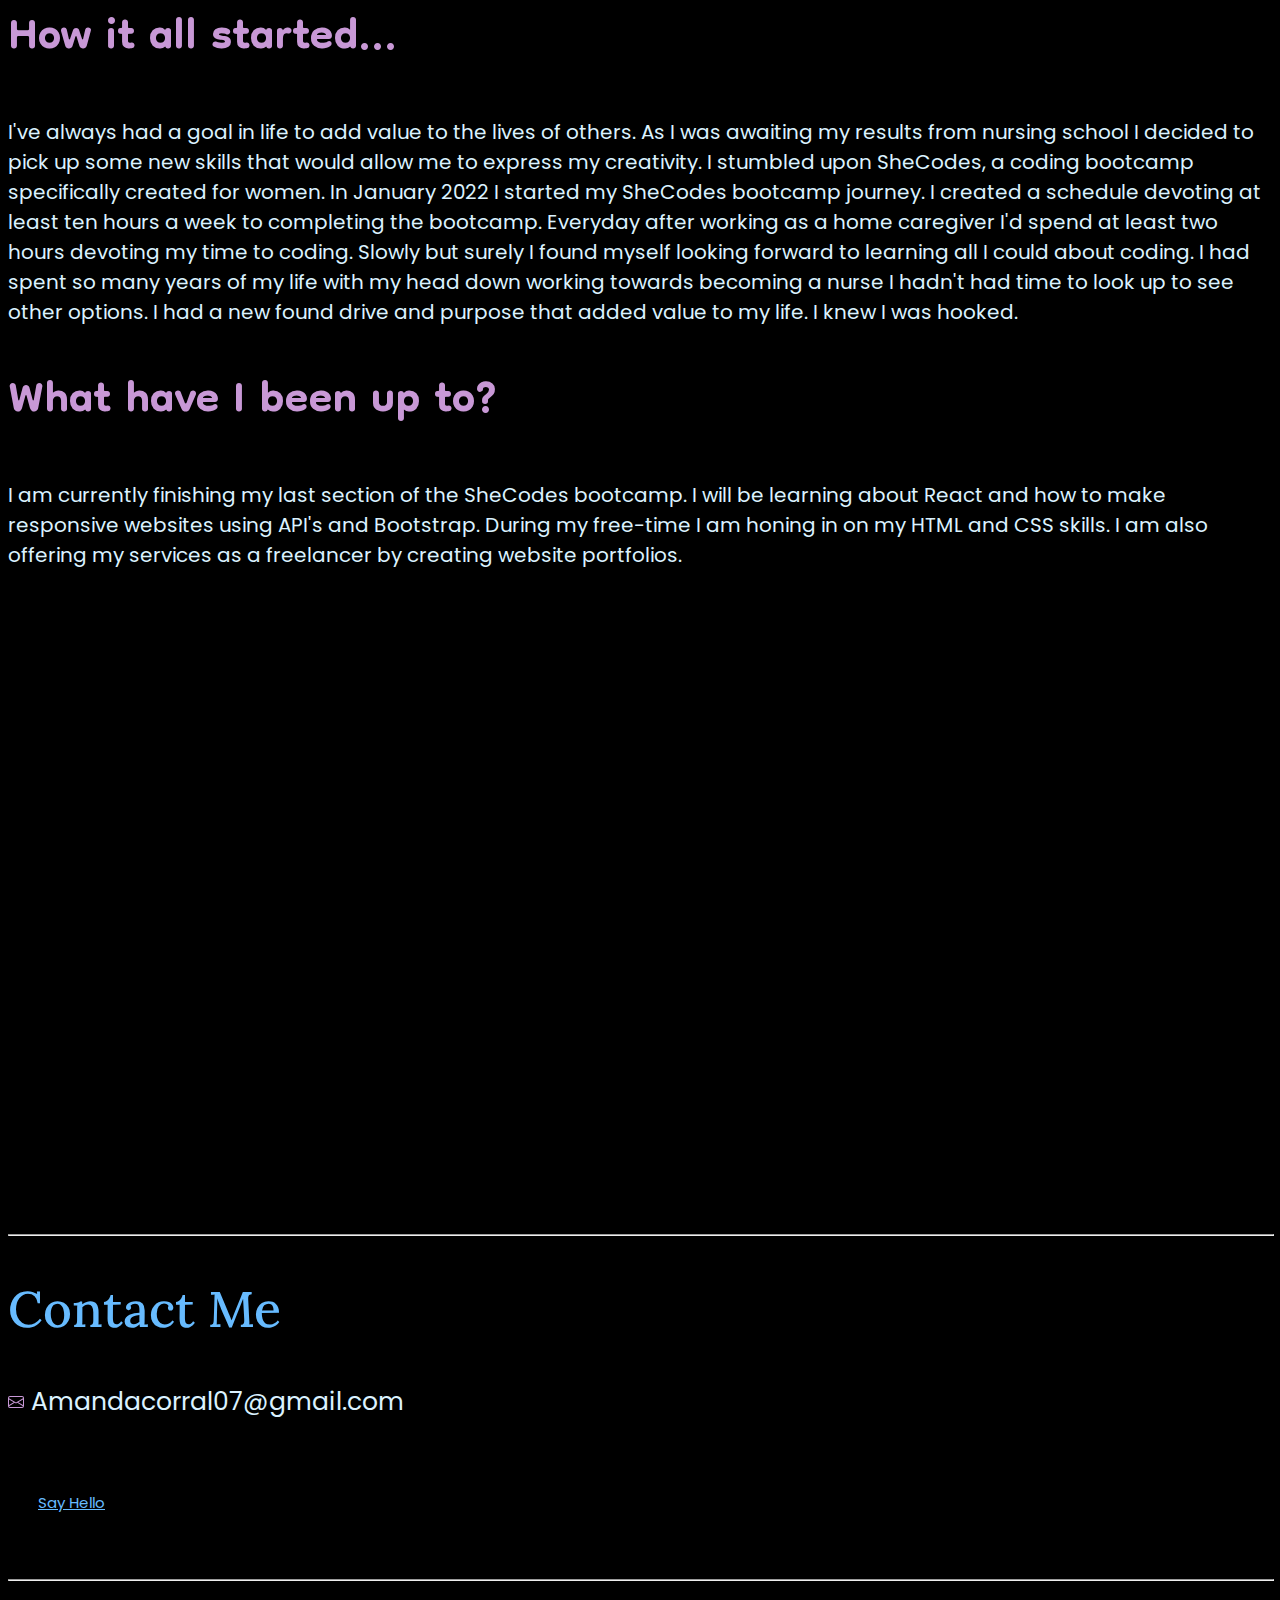
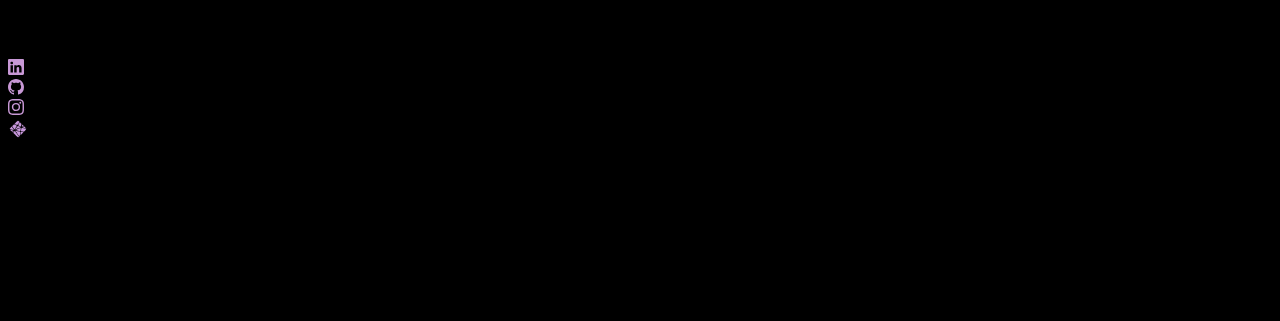
==== commit 85c2f673: "Updated resume links in about and project pages" ====
--- a/about.html
+++ b/about.html
@@ -28,7 +28,7 @@
             <a class="nav-link active" aria-current="page" href="/index.html" alt="Homepage" style="color: #fff">Home</a>
             <a class="nav-link" href="/about.html" alt="About Page" style="color: #fff">About</a>
             <a class="nav-link" href="/projects.html" alt="Project Page" style="color: #fff">Projects</a>
-            <a class="nav-link" href="#" alt="Resume" style="color: #fff" title="Amanda's Resume">Resume</a>
+            <a class="resume-button" href="/AmandaCorralResume.pdf" target="_blank" rel="noopener noreferrer">Resume</a>
           </div>
         </div>
       </div>
--- a/css/style.css
+++ b/css/style.css
@@ -61,6 +61,10 @@
   font-size: 14px;
   padding-top: 4px;
 }
+.nav-link {
+position: relative;
+right: 5px;
+}
 .table-contents-about-me, .table-contents-contact-me, .table-contents-things-built{
   font-size: 20px;
   padding-bottom: 80px;
@@ -135,6 +139,16 @@
 a{
   display: block;
 }
+.resume-button{
+  font-size: 14px;
+  padding-top: 4px;
+  text-decoration: none;
+  line-height: 2.1;
+  color: #fff;
+}
+.resume-button:hover{
+  color: #fff;
+}
 @keyframes typing {
   from {width:0}
   to {width: 100%}
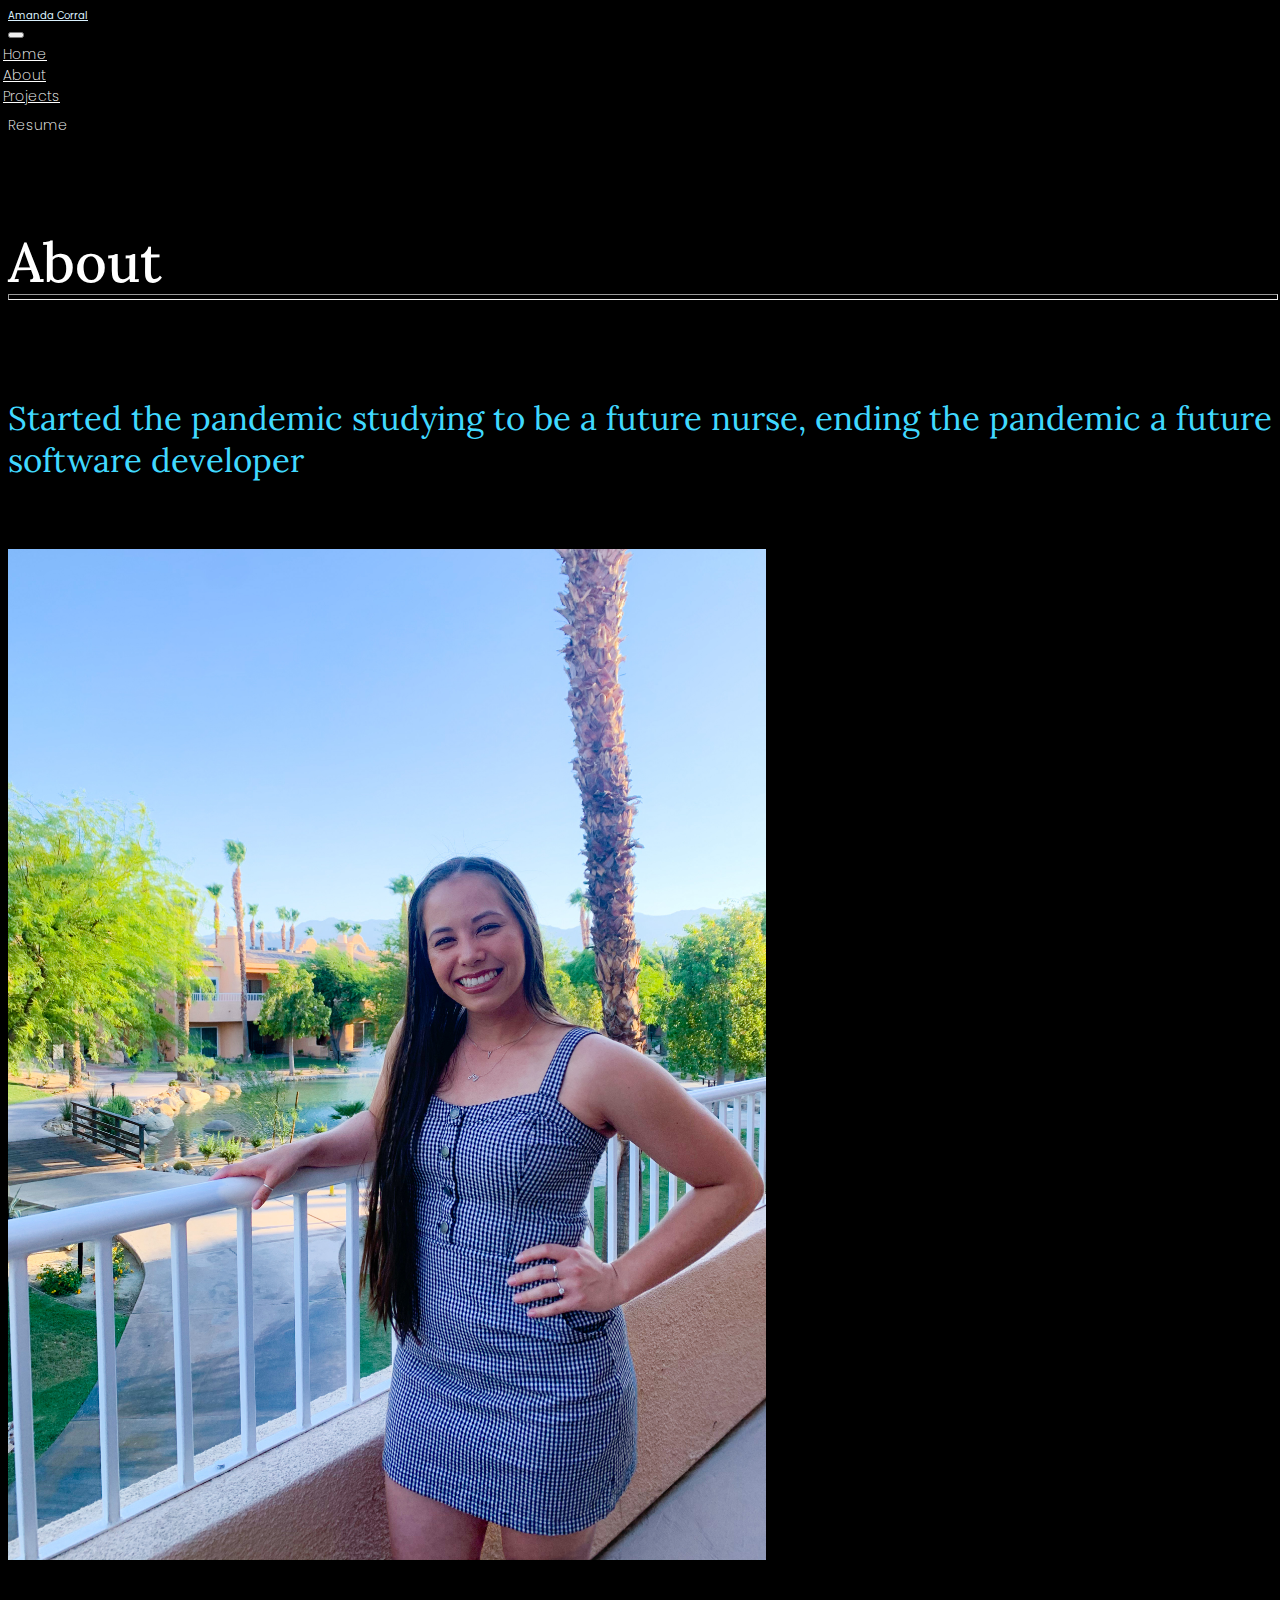
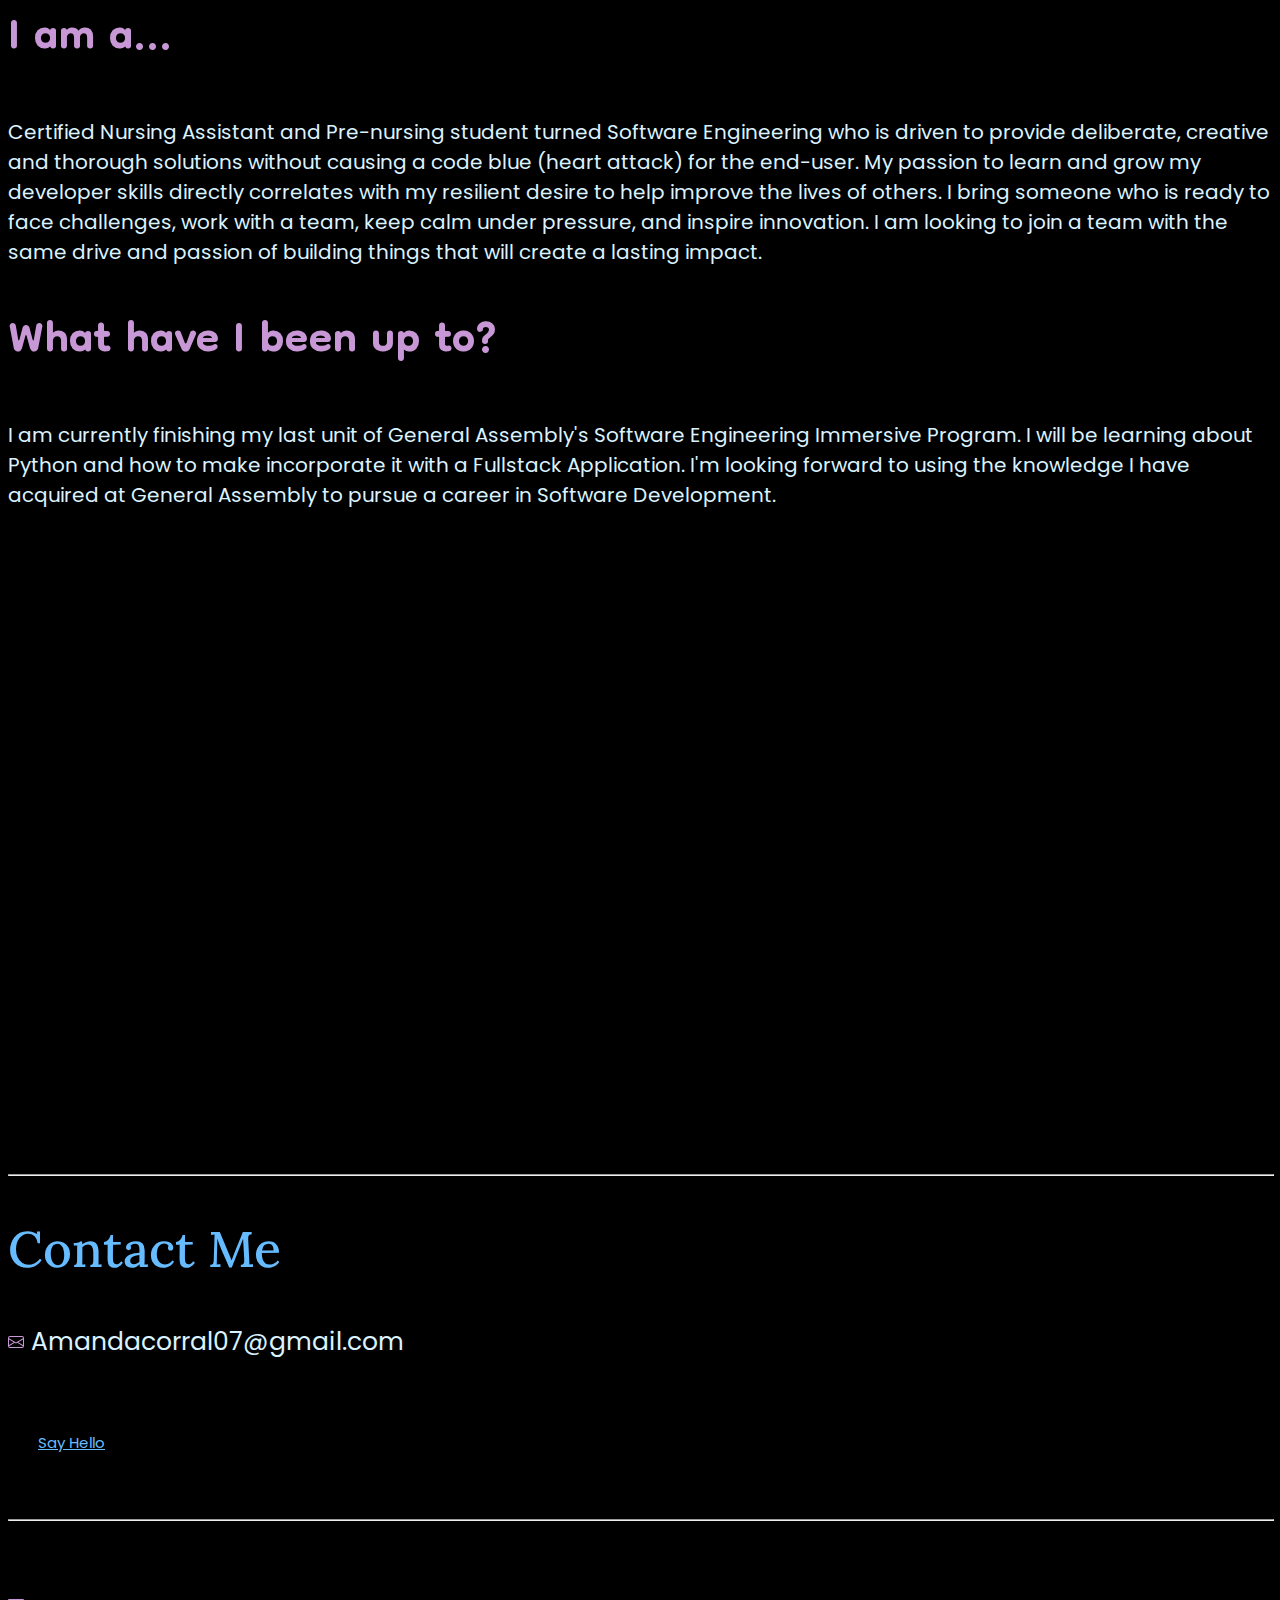
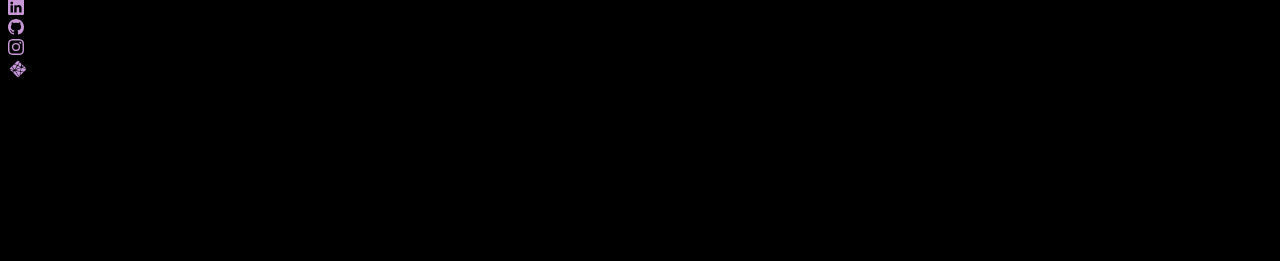
==== commit afe41aa7: "Updated About Me Page, added recent resume, and change things I've built section in index page" ====
--- a/about.html
+++ b/about.html
@@ -28,7 +28,7 @@
             <a class="nav-link active" aria-current="page" href="/index.html" alt="Homepage" style="color: #fff">Home</a>
             <a class="nav-link" href="/about.html" alt="About Page" style="color: #fff">About</a>
             <a class="nav-link" href="/projects.html" alt="Project Page" style="color: #fff">Projects</a>
-            <a class="resume-button" href="/AmandaCorralResume.pdf" target="_blank" rel="noopener noreferrer">Resume</a>
+            <a class="resume-button" href="/Official Software Engineering Resume.pdf" target="_blank" rel="noopener noreferrer">Resume</a>
           </div>
         </div>
       </div>
@@ -52,10 +52,11 @@
       </div>
       <div class="col-md-6">
         <h2 class="content-headings">
-          How it all started...
+          I am a...
         </h2>
         <p class="pe-5 m-0 content-paragraph">
-          I've always had a goal in life to add value to the lives of others. As I was awaiting my results from nursing school I decided to pick up some new skills that would allow me to express my creativity. I stumbled upon SheCodes, a coding bootcamp specifically created for women. In January 2022 I started my SheCodes bootcamp journey. I created a schedule devoting at least ten hours a week to completing the bootcamp. Everyday after working as a home caregiver I'd spend at least two hours devoting my time to coding. Slowly but surely I found myself looking forward to learning all I could about coding. I had spent so many years of my life with my head down working towards becoming a nurse I hadn't had time to look up to see other options. I had a new found drive and purpose that added value to my life. I knew I was hooked. 
+          Certified Nursing Assistant and Pre-nursing student turned Software Engineering who is driven to provide deliberate, creative and thorough solutions without causing a code blue (heart attack) for the end-user. My passion to learn and grow my developer skills directly correlates with my resilient desire to help improve the lives of others. I bring someone who is ready to face challenges, work with a team, keep calm under pressure, and inspire innovation. I am looking to join a team with the same drive and passion of building things that will create a lasting impact.
+          <!-- I've always had a goal in life to add value to the lives of others. As I was awaiting my results from nursing school I decided to pick up some new skills that would allow me to express my creativity. I stumbled upon SheCodes, a coding bootcamp specifically created for women. In January 2022 I started my SheCodes bootcamp journey. I created a schedule devoting at least ten hours a week to completing the bootcamp. Everyday after working as a home caregiver I'd spend at least two hours devoting my time to coding. Slowly but surely I found myself looking forward to learning all I could about coding. I had spent so many years of my life with my head down working towards becoming a nurse I hadn't had time to look up to see other options. I had a new found drive and purpose that added value to my life. I knew I was hooked.  -->
           </p>
       <div class="row about-row">
         <div class="col-12">
@@ -63,7 +64,7 @@
           What have I been up to?
         </h2>
         <p class="pe-5 content-paragraph">
-           I am currently finishing my last section of the SheCodes bootcamp. I will be learning about React and how to make responsive websites using API's and Bootstrap. During my free-time I am honing in on my HTML and CSS skills. I am also offering my services as a freelancer by creating website portfolios. 
+           I am currently finishing my last unit of General Assembly's Software Engineering Immersive Program. I will be learning about Python and how to make incorporate it with a Fullstack Application. I'm looking forward to using the knowledge I have acquired at General Assembly to pursue a career in Software Development.
         </p>
           </div>
       </div>
--- a/css/style.css
+++ b/css/style.css
@@ -175,16 +175,29 @@
   position: relative;
   top: 6px;
 }
-.vs-img, .js-img{
+.vs-img, .js-img, .react-img, .mongodb-img, .express-img, .node-img{
   position: relative;
   top:3px;
 }
-.html-img, .css-img, .vs-img, .js-img{
+.html-img, .css-img, .vs-img, .js-img, .node-img{
   height: auto;
   width: auto;
   max-width: 50px;
   max-height: 50px;
   
+}
+.react-img{
+  margin-left: 5px;
+}
+.react-img, .mongodb-img, .express-img{
+  max-width: 45px;
+  max-height: 45px;
+}
+.mongodb-img{
+  margin-left: -2px;
+}
+.node-img{
+  margin-left: 8px;
 }
 .show-more-button{
   margin-top: 80px;
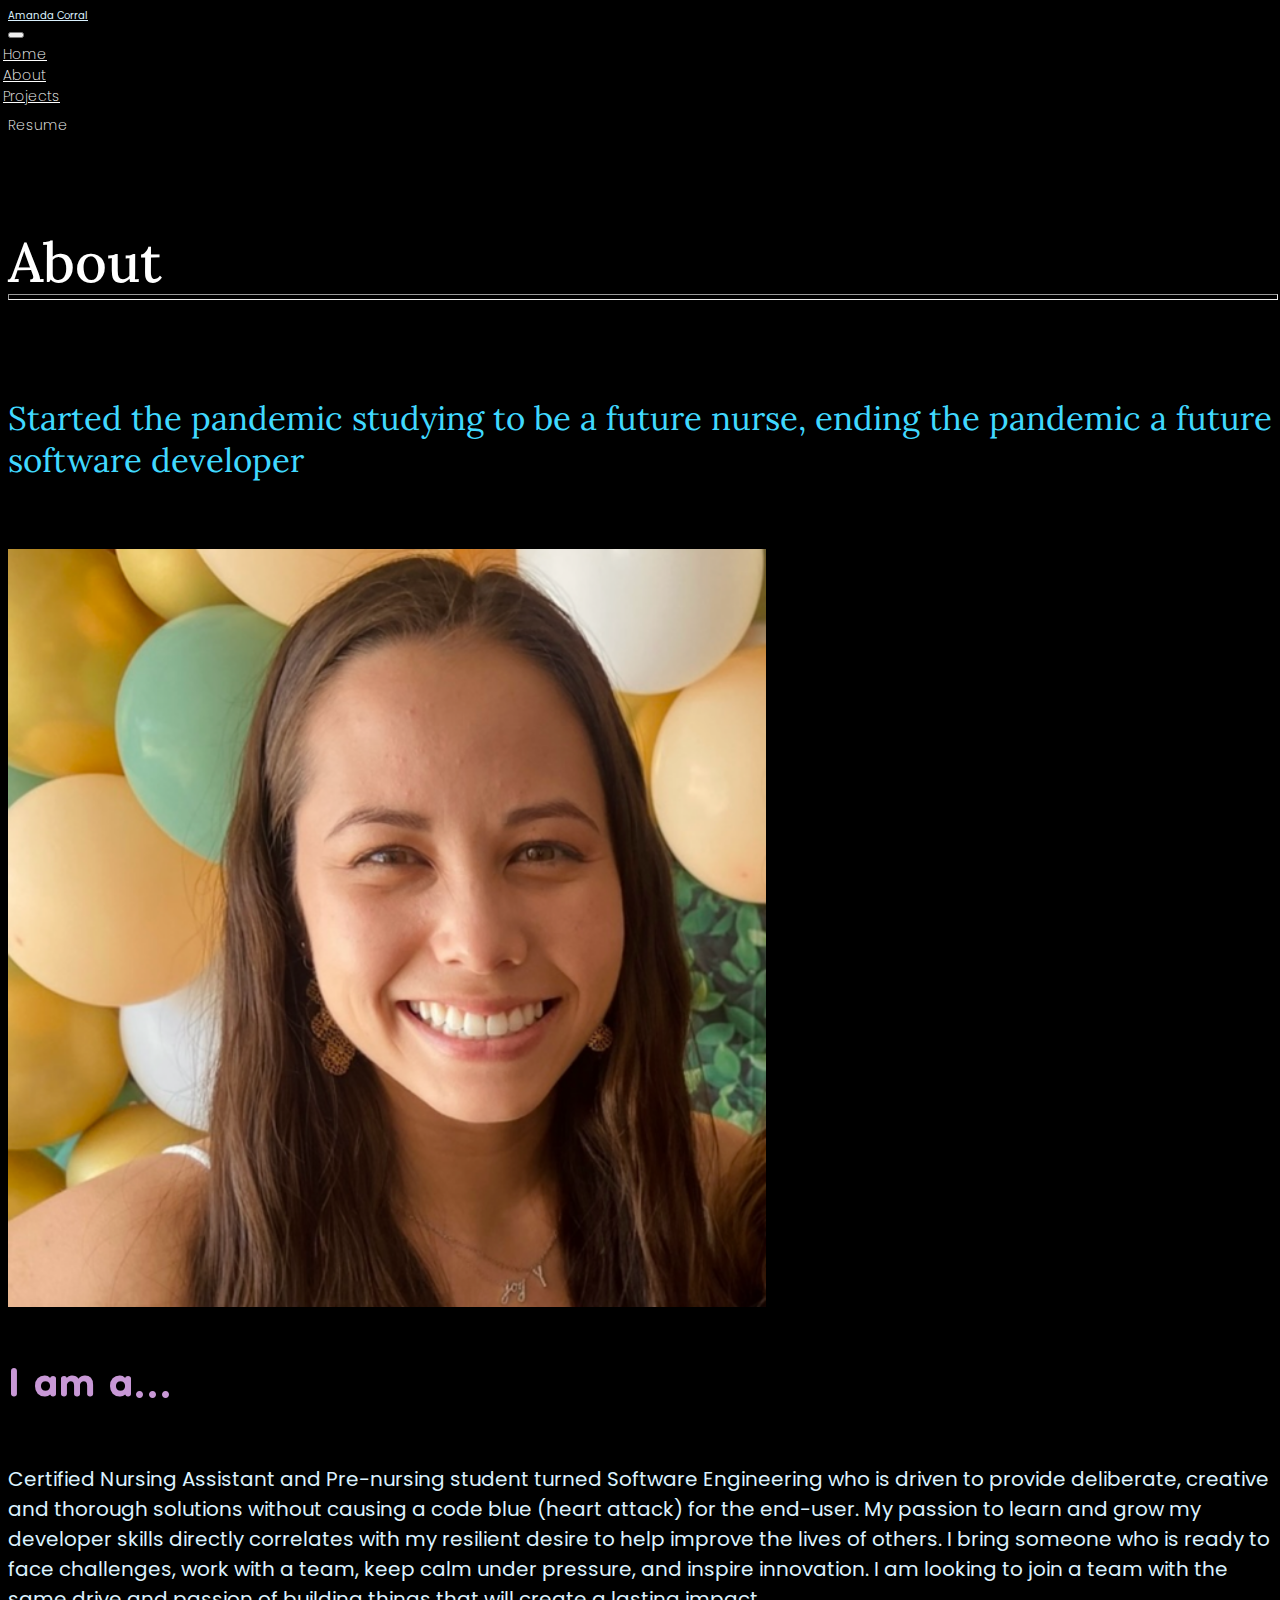
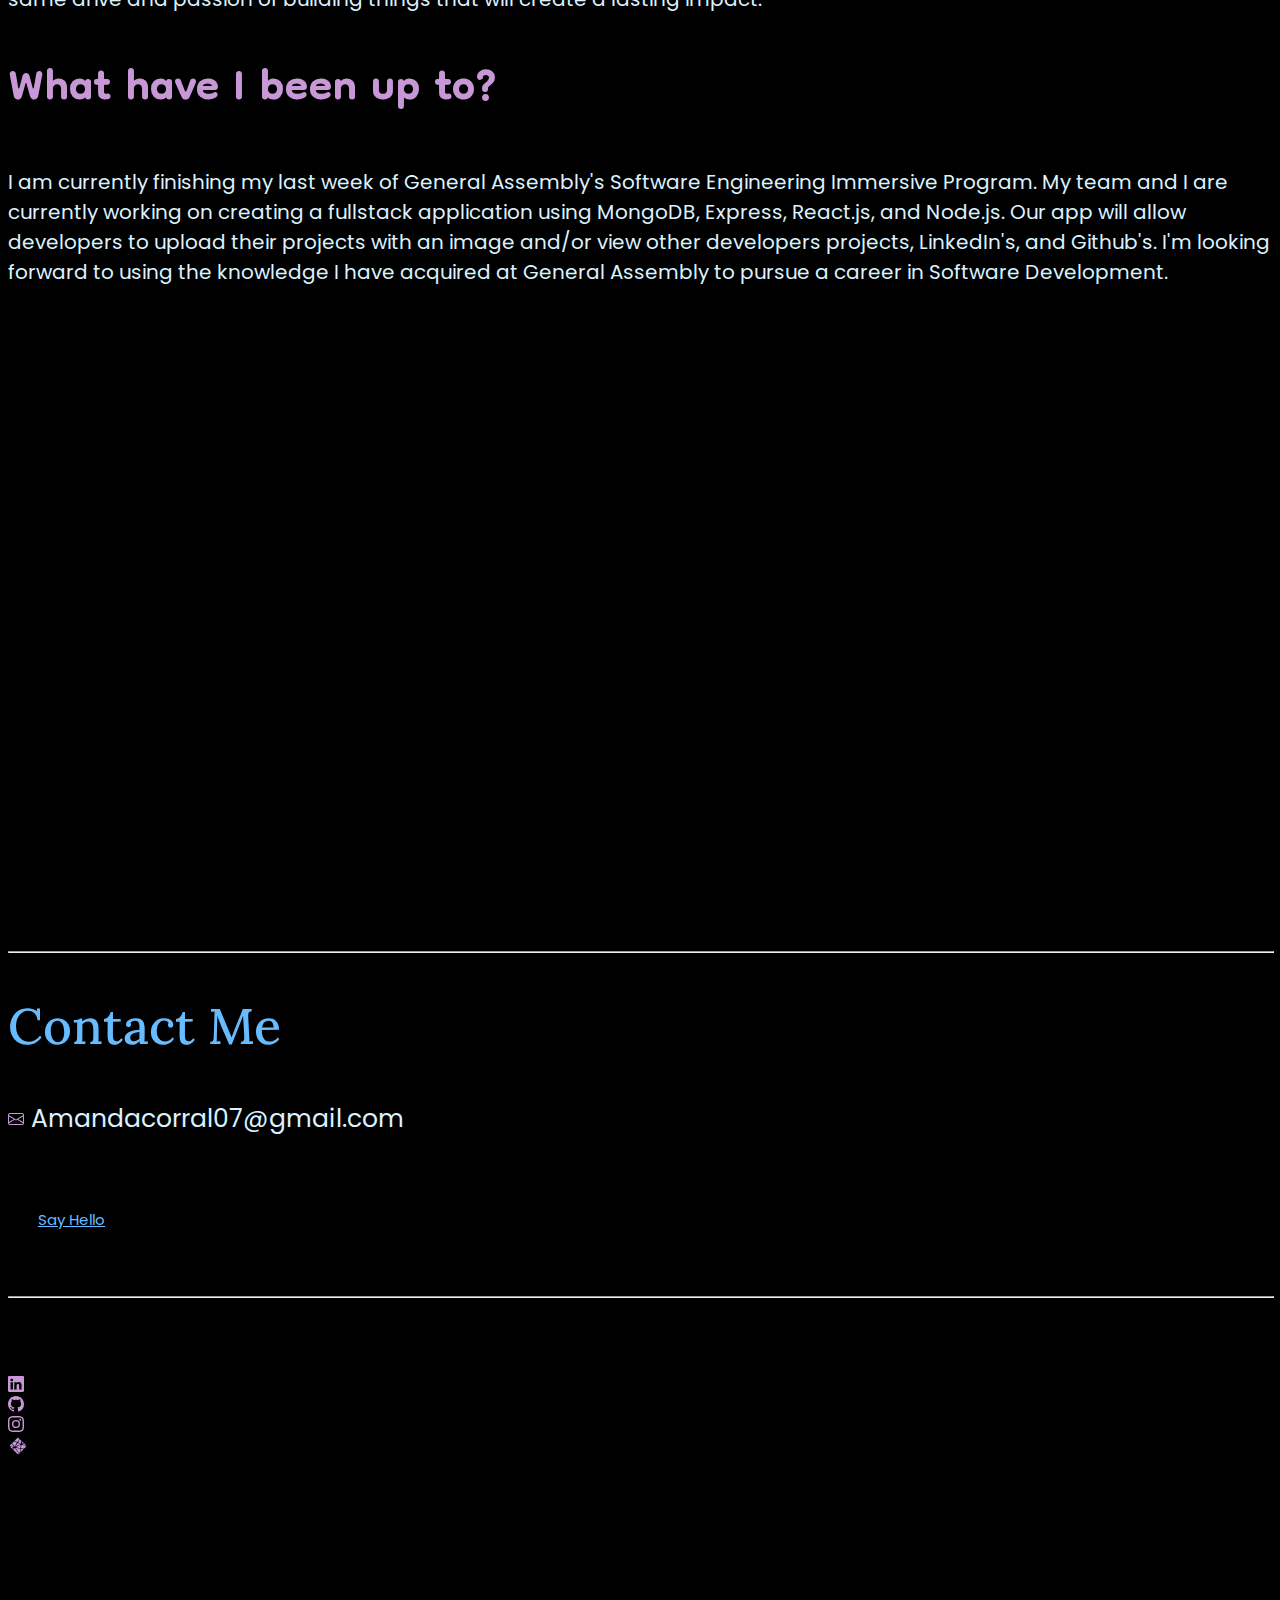
==== commit e522b66e: "Added proejcts to project page, updated Resume, updated About Page and added project image to Index " ====
--- a/about.html
+++ b/about.html
@@ -48,7 +48,7 @@
         <h2 class="future-nurse-heading">
           Started the pandemic studying to be a future nurse, ending the pandemic a future software developer
         </h2>
-        <img src="images/Profile-pic.JPEG" width="60%" class="img-fluid rounded mx-auto d-block mb-5">
+        <img src="images/Github profile pic.png" width="60%" class="img-fluid rounded mx-auto d-block mb-5">
       </div>
       <div class="col-md-6">
         <h2 class="content-headings">
@@ -64,7 +64,7 @@
           What have I been up to?
         </h2>
         <p class="pe-5 content-paragraph">
-           I am currently finishing my last unit of General Assembly's Software Engineering Immersive Program. I will be learning about Python and how to make incorporate it with a Fullstack Application. I'm looking forward to using the knowledge I have acquired at General Assembly to pursue a career in Software Development.
+           I am currently finishing my last week of General Assembly's Software Engineering Immersive Program. My team and I are currently working on creating a fullstack application using MongoDB, Express, React.js, and Node.js. Our app will allow developers to upload their projects with an image and/or view other developers projects, LinkedIn's, and Github's. I'm looking forward to using the knowledge I have acquired at General Assembly to pursue a career in Software Development.
         </p>
           </div>
       </div>
